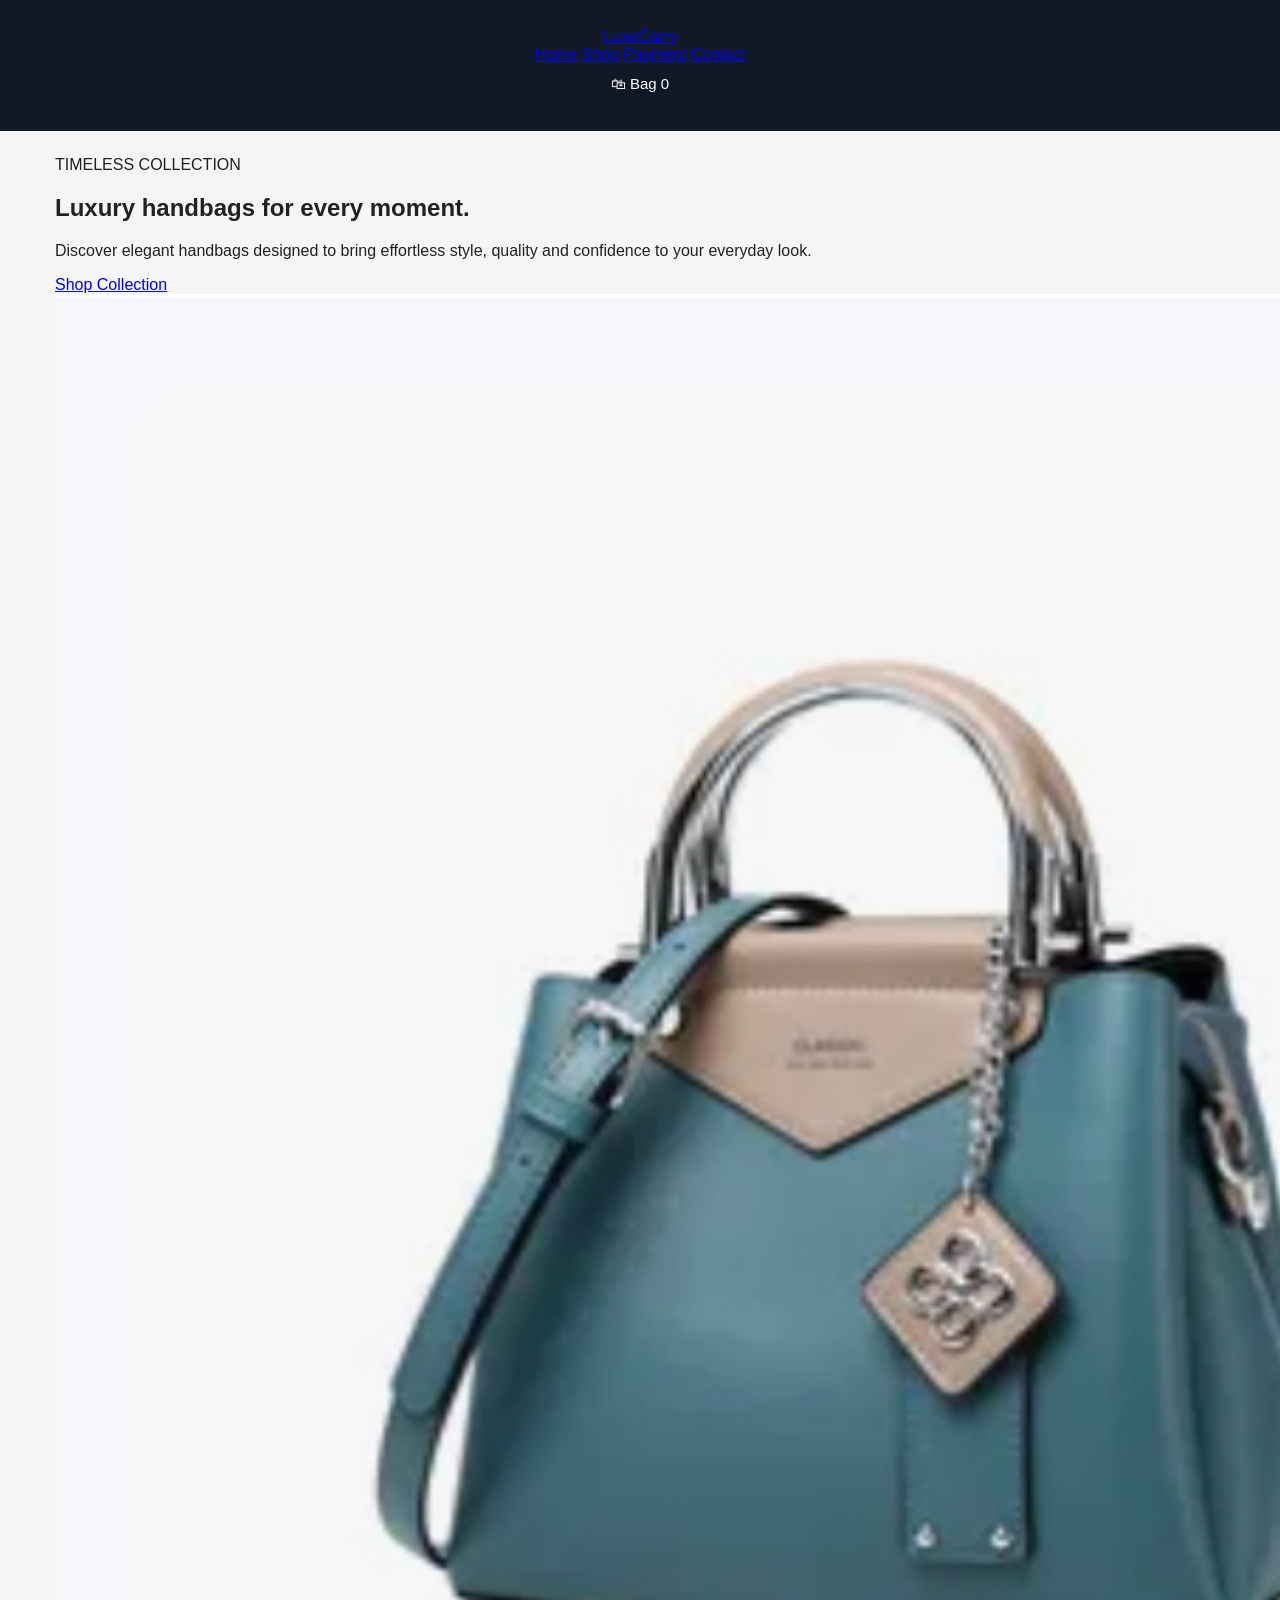
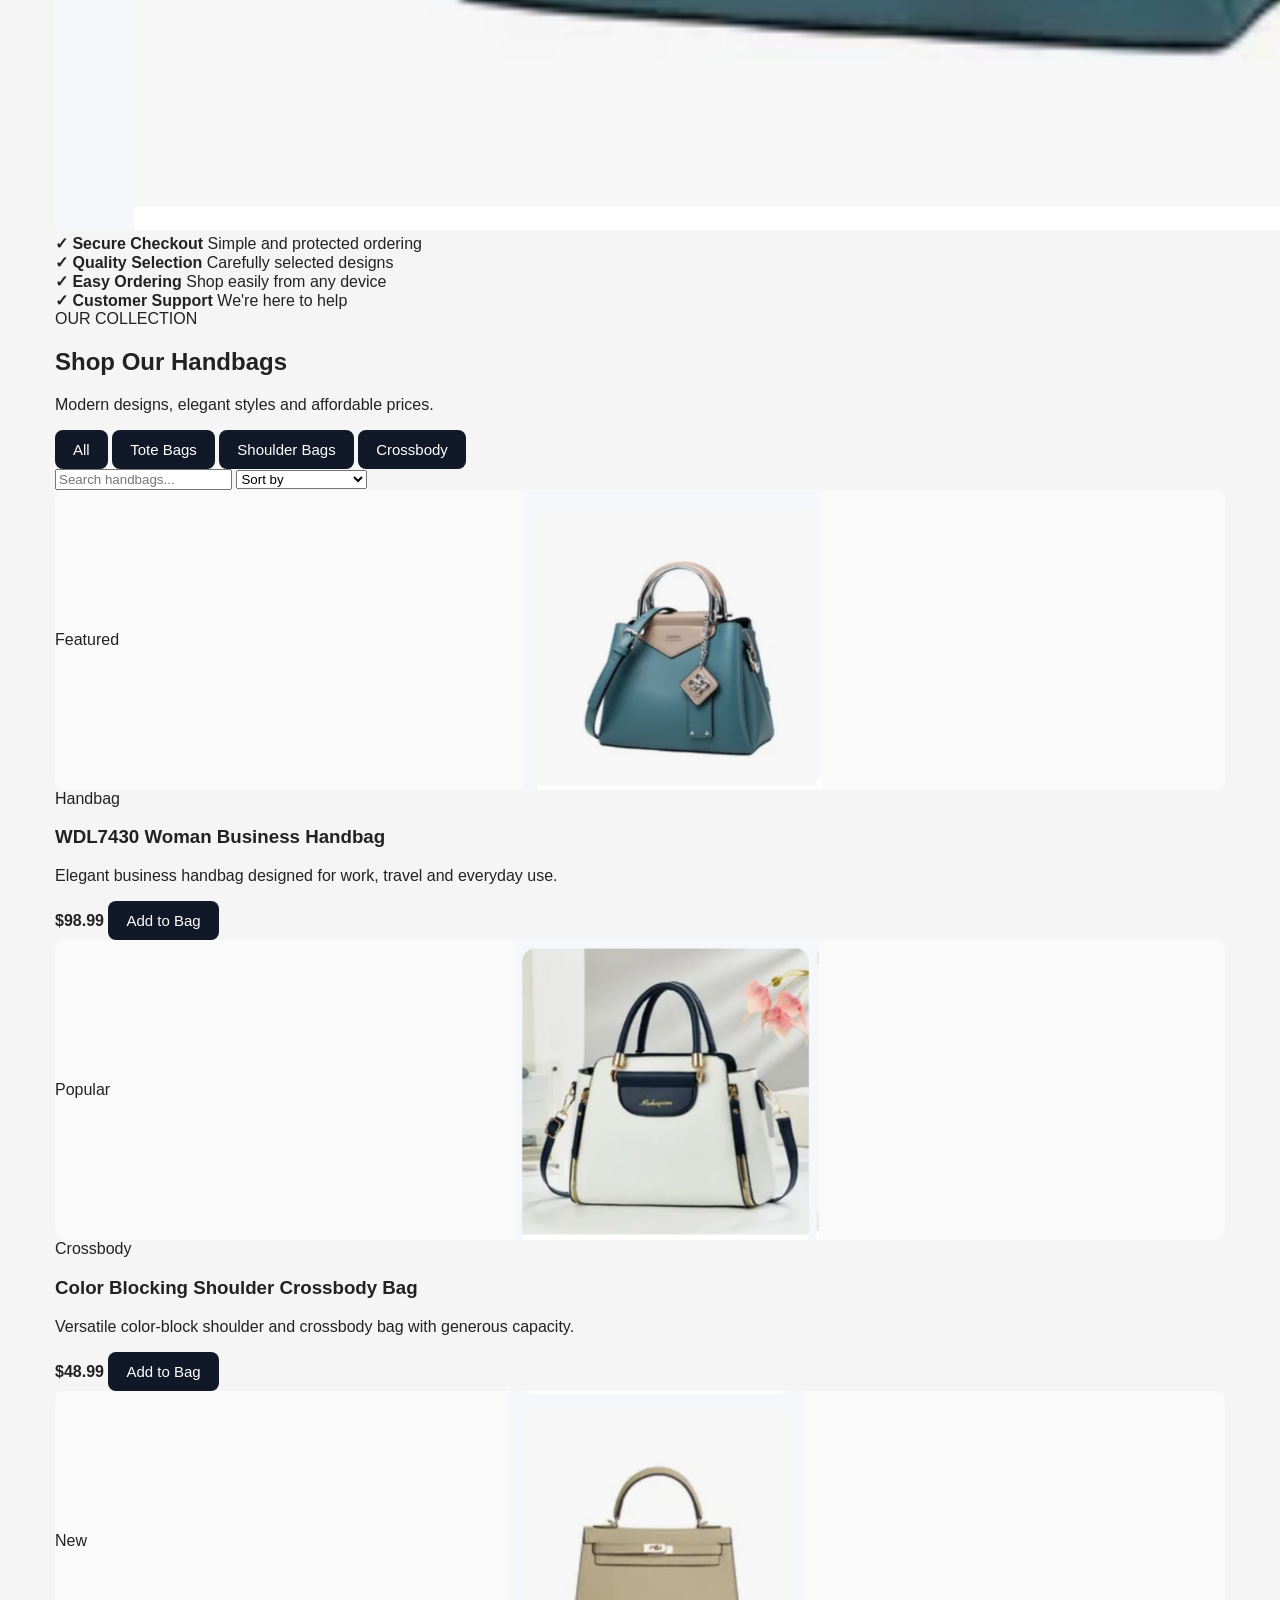
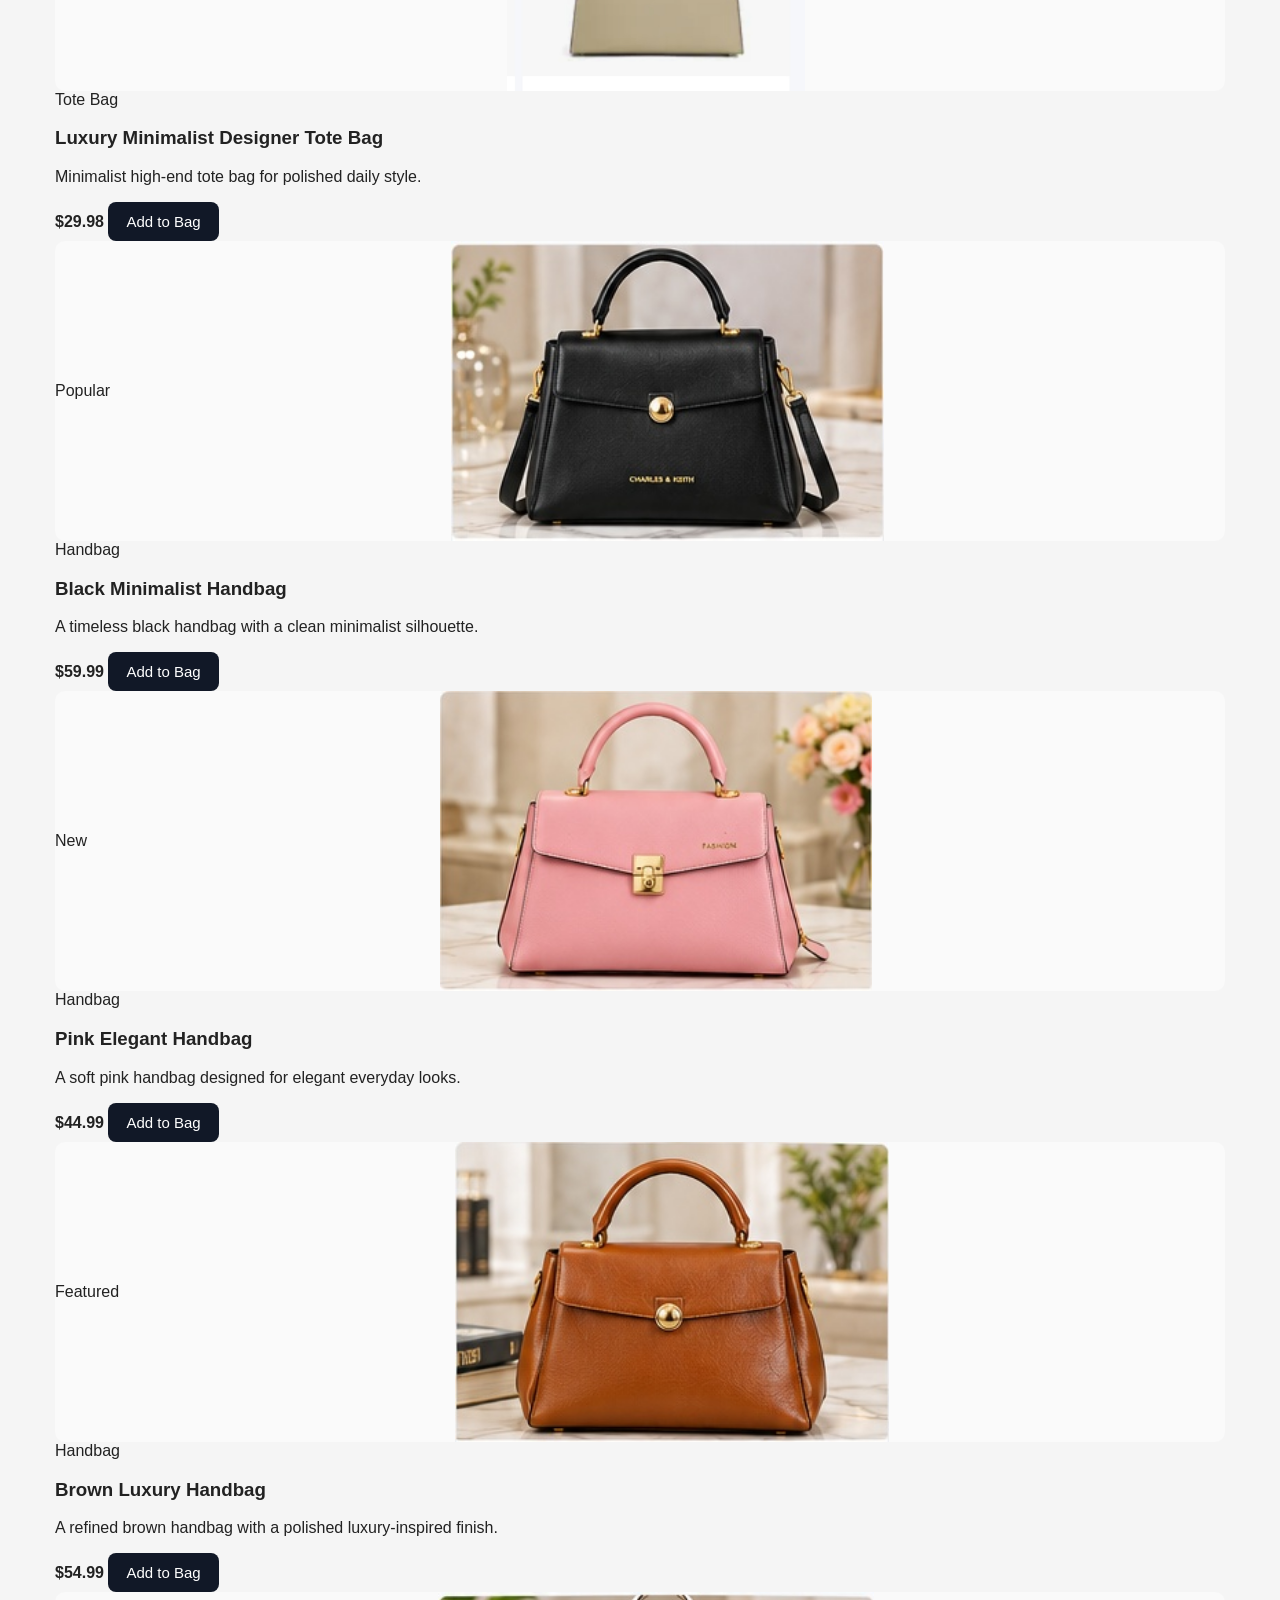
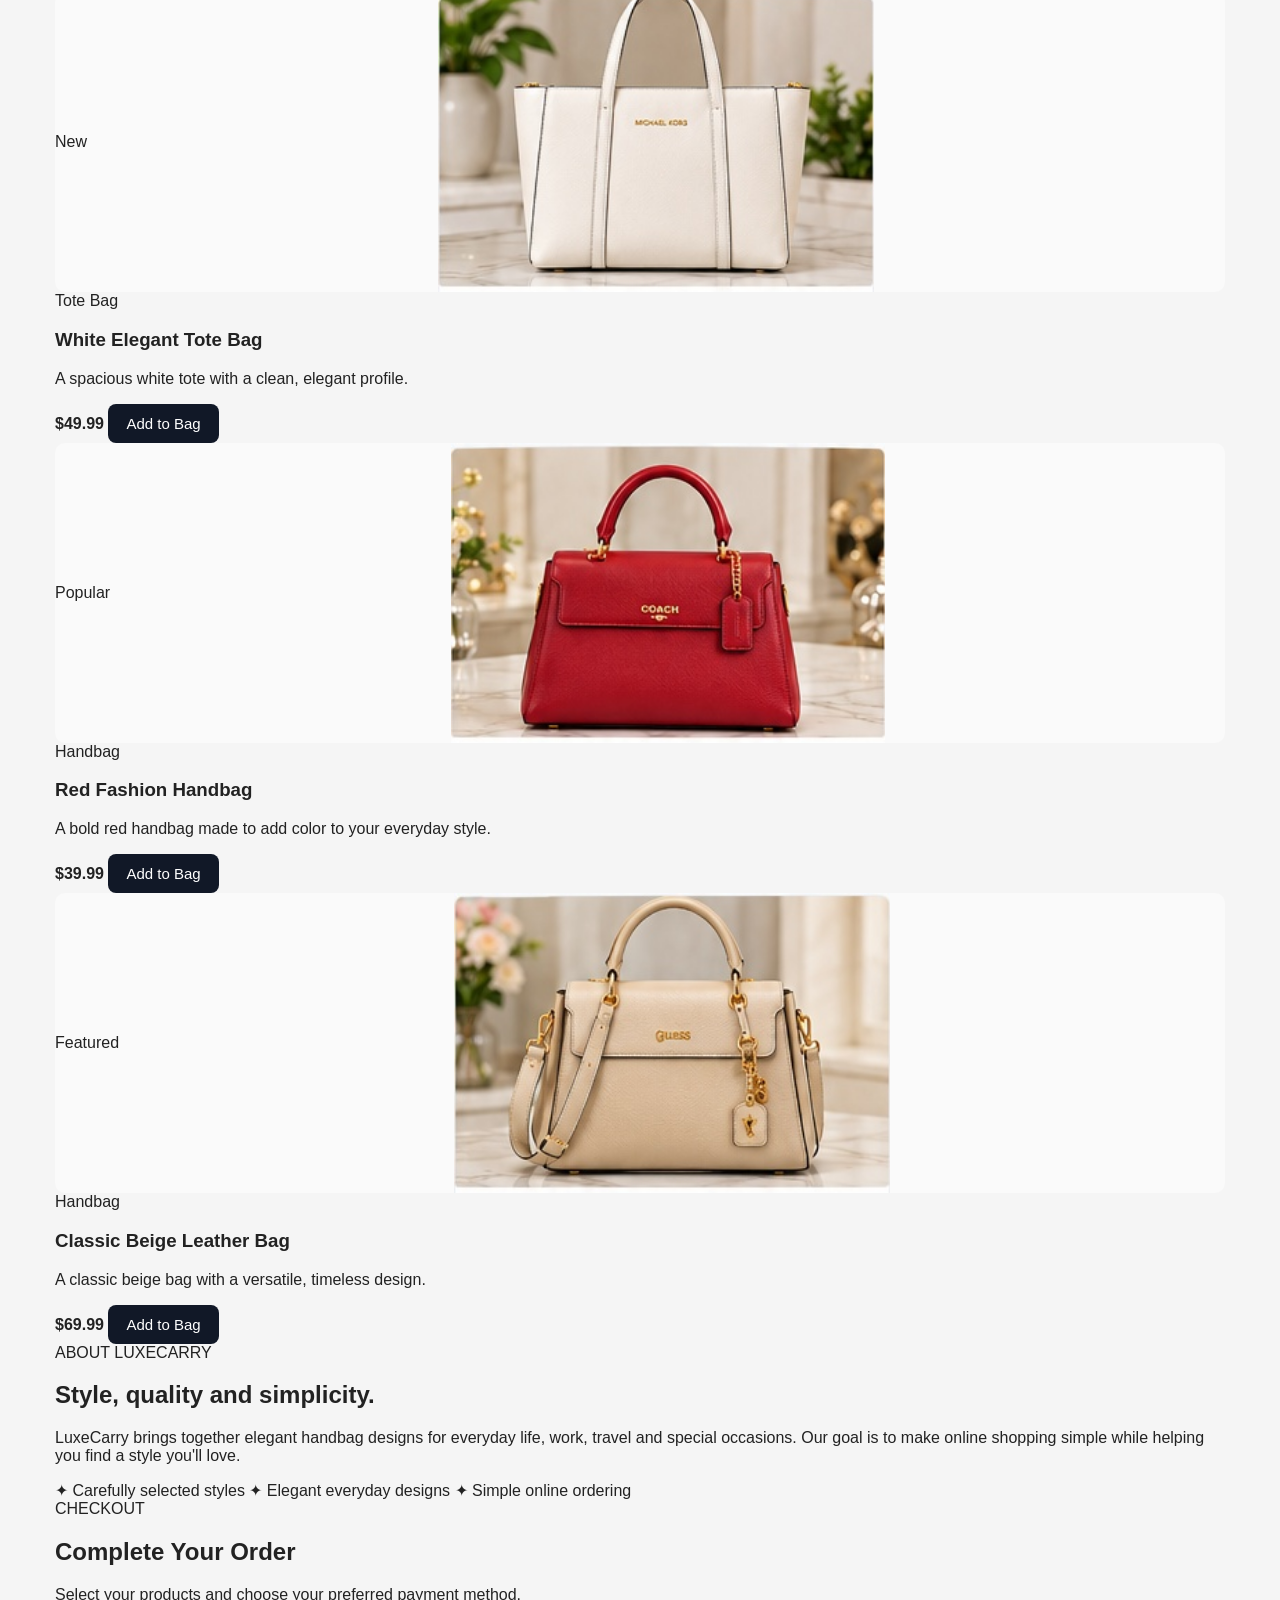
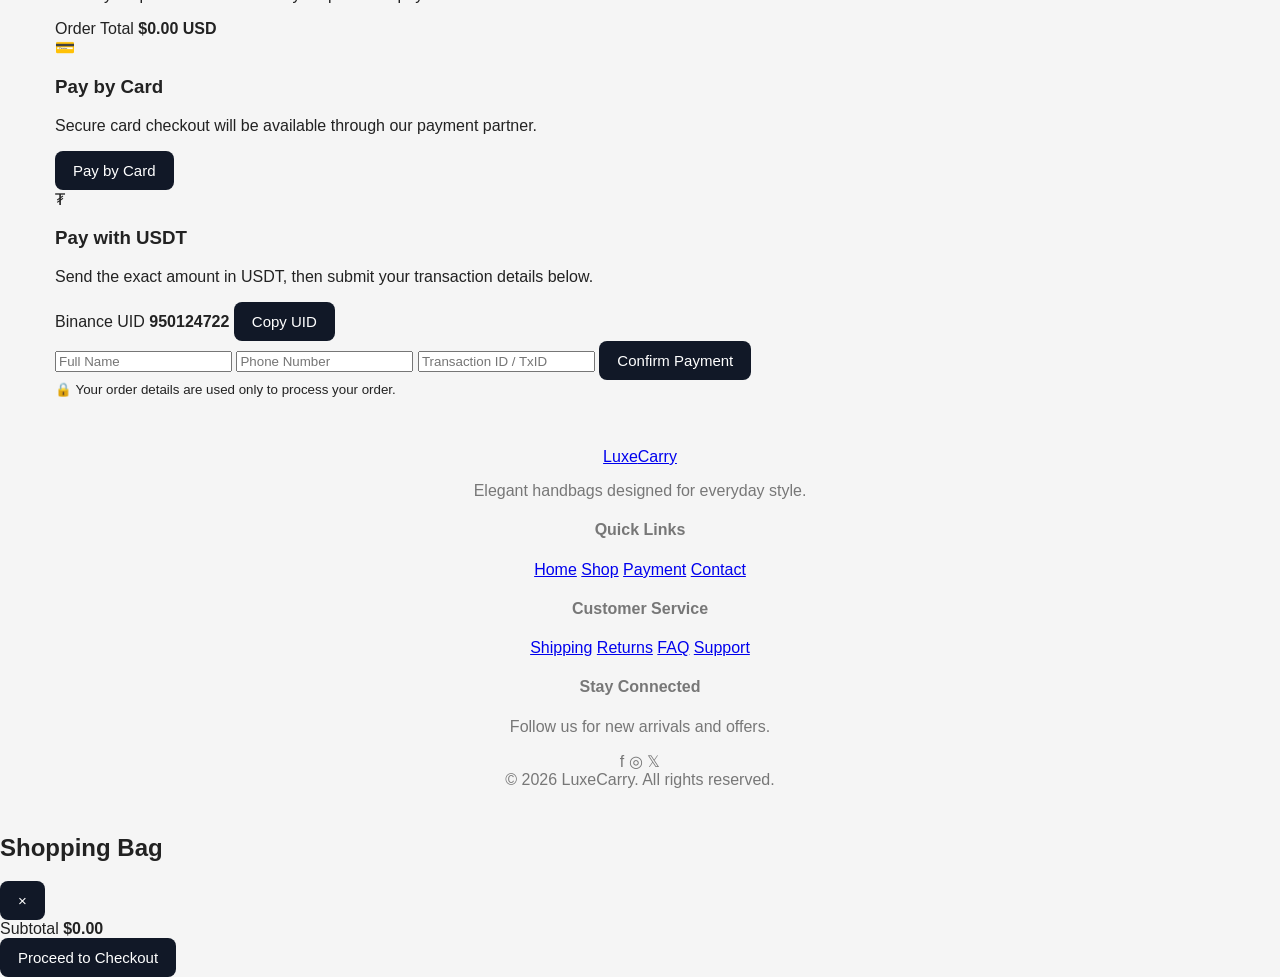
==== index.html @ 4369bce8 "Fix LuxeCarry storefront design" ====
<!DOCTYPE html>
<html lang="en">
<head>
  <meta charset="UTF-8">
  <meta name="viewport" content="width=device-width, initial-scale=1.0">
  <meta name="description" content="LuxeCarry — Elegant handbags designed for everyday luxury.">
  <title>LuxeCarry | Luxury Handbags</title>
  <link rel="stylesheet" href="style.css">
</head>

<body>

<header class="site-header">
  <div class="container nav-wrap">
    <a href="#home" class="logo">Luxe<span>Carry</span></a>

    <nav class="main-nav">
      <a href="#home">Home</a>
      <a href="#shop">Shop</a>
      <a href="#payment">Payment</a>
      <a href="#contact">Contact</a>
    </nav>

    <button class="cart-button" id="openCart">
      🛍 Bag <span id="cartCount">0</span>
    </button>
  </div>
</header>

<main>

<section class="hero" id="home">
  <div class="container hero-grid">
    <div class="hero-content">
      <span class="eyebrow">TIMELESS COLLECTION</span>
      <h1>Luxury handbags for every moment.</h1>
      <p>
        Discover elegant handbags designed to bring effortless style,
        quality and confidence to your everyday look.
      </p>
      <a href="#shop" class="primary-btn">Shop Collection</a>
    </div>

    <div class="hero-image">
      <img src="images/product-1.jpg" alt="Luxury handbag">
    </div>
  </div>
</section>

<section class="benefits">
  <div class="container benefits-grid">
    <div>
      <strong>✓ Secure Checkout</strong>
      <span>Simple and protected ordering</span>
    </div>
    <div>
      <strong>✓ Quality Selection</strong>
      <span>Carefully selected designs</span>
    </div>
    <div>
      <strong>✓ Easy Ordering</strong>
      <span>Shop easily from any device</span>
    </div>
    <div>
      <strong>✓ Customer Support</strong>
      <span>We're here to help</span>
    </div>
  </div>
</section>

<section class="shop-section" id="shop">
  <div class="container">

    <div class="section-heading">
      <span class="eyebrow">OUR COLLECTION</span>
      <h2>Shop Our Handbags</h2>
      <p>Modern designs, elegant styles and affordable prices.</p>
    </div>

    <div class="shop-tools">
      <div class="filters">
        <button class="filter-btn active" data-filter="all">All</button>
        <button class="filter-btn" data-filter="tote">Tote Bags</button>
        <button class="filter-btn" data-filter="shoulder">Shoulder Bags</button>
        <button class="filter-btn" data-filter="crossbody">Crossbody</button>
      </div>

      <div class="shop-controls">
        <input
          type="search"
          id="searchInput"
          placeholder="Search handbags..."
          aria-label="Search handbags"
        >

        <select id="sortSelect" aria-label="Sort products">
          <option value="default">Sort by</option>
          <option value="low">Price: Low to High</option>
          <option value="high">Price: High to Low</option>
          <option value="name">Name: A-Z</option>
        </select>
      </div>
    </div>

    <div class="products-grid" id="productsGrid"></div>

  </div>
</section>

<section class="about-section" id="about">
  <div class="container about-content">
    <span class="eyebrow">ABOUT LUXECARRY</span>
    <h2>Style, quality and simplicity.</h2>
    <p>
      LuxeCarry brings together elegant handbag designs for everyday life,
      work, travel and special occasions. Our goal is to make online
      shopping simple while helping you find a style you'll love.
    </p>

    <div class="about-points">
      <span>✦ Carefully selected styles</span>
      <span>✦ Elegant everyday designs</span>
      <span>✦ Simple online ordering</span>
    </div>
  </div>
</section>

<section class="payment-section" id="payment">
  <div class="container payment-box">

    <div class="section-heading">
      <span class="eyebrow">CHECKOUT</span>
      <h2>Complete Your Order</h2>
      <p>Select your products and choose your preferred payment method.</p>
    </div>

    <div class="payment-summary">
      <div>
        <span>Order Total</span>
        <strong id="checkoutTotal">$0.00 USD</strong>
      </div>
    </div>

    <div class="payment-methods">

      <div class="payment-card">
        <div class="payment-icon">💳</div>
        <div>
          <h3>Pay by Card</h3>
          <p>
            Secure card checkout will be available through our payment
            partner.
          </p>
          <button type="button" class="primary-btn" id="moonpayButton">
            Pay by Card
          </button>
        </div>
      </div>

      <div class="payment-card manual-payment">
        <div class="payment-icon">₮</div>
        <div>
          <h3>Pay with USDT</h3>
          <p>
            Send the exact amount in USDT, then submit your transaction
            details below.
          </p>

          <div class="binance-box">
            <span>Binance UID</span>
            <strong>950124722</strong>
            <button type="button" id="copyBinanceUid">Copy UID</button>
          </div>

          <form id="paymentForm">
            <input
              type="text"
              id="customerName"
              placeholder="Full Name"
              required
            >

            <input
              type="tel"
              id="customerPhone"
              placeholder="Phone Number"
              required
            >

            <input
              type="text"
              id="transactionId"
              placeholder="Transaction ID / TxID"
              required
            >

            <button type="submit" class="primary-btn">
              Confirm Payment
            </button>
          </form>

          <small class="payment-note">
            🔒 Your order details are used only to process your order.
          </small>
        </div>
      </div>

    </div>
  </div>
</section>

</main>

<footer class="site-footer" id="contact">
  <div class="container footer-grid">

    <div>
      <a href="#home" class="logo">Luxe<span>Carry</span></a>
      <p>
        Elegant handbags designed for everyday style.
      </p>
    </div>

    <div>
      <h4>Quick Links</h4>
      <a href="#home">Home</a>
      <a href="#shop">Shop</a>
      <a href="#payment">Payment</a>
      <a href="#contact">Contact</a>
    </div>

    <div>
      <h4>Customer Service</h4>
      <a href="#contact">Shipping</a>
      <a href="#contact">Returns</a>
      <a href="#contact">FAQ</a>
      <a href="#contact">Support</a>
    </div>

    <div>
      <h4>Stay Connected</h4>
      <p>Follow us for new arrivals and offers.</p>
      <div class="socials">
        <span>f</span>
        <span>◎</span>
        <span>𝕏</span>
      </div>
    </div>

  </div>

  <div class="footer-bottom">
    © 2026 LuxeCarry. All rights reserved.
  </div>
</footer>

<div class="cart-overlay" id="cartOverlay"></div>

<aside class="cart-drawer" id="cartDrawer">
  <div class="cart-header">
    <h2>Shopping Bag</h2>
    <button id="closeCart" aria-label="Close cart">×</button>
  </div>

  <div class="cart-items" id="cartItems">
    <p class="empty-cart">Your bag is empty.</p>
  </div>

  <div class="cart-footer">
    <div class="cart-total">
      <span>Subtotal</span>
      <strong id="cartTotal">$0.00</strong>
    </div>

    <button class="primary-btn checkout-btn" id="checkoutButton">
      Proceed to Checkout
    </button>
  </div>
</aside>

<div class="toast" id="toast"></div>

<script src="script.js"></script>

</body>
</html>
---- style.css ----
* {
  box-sizing: border-box;
}

body {
  margin: 0;
  font-family: Arial, sans-serif;
  background: #f5f5f5;
  color: #222;
}

header {
  background: #111827;
  color: white;
  text-align: center;
  padding: 28px 15px;
}

header h1 {
  margin: 0 0 8px;
  font-size: 28px;
}

header p {
  margin: 0;
  font-size: 16px;
}

main {
  width: 100%;
  max-width: 1200px;
  margin: auto;
  padding: 25px 15px;
}

.products {
  display: grid;
  grid-template-columns: repeat(auto-fit, minmax(280px, 1fr));
  gap: 22px;
}

.product {
  background: white;
  border-radius: 14px;
  padding: 15px;
  text-align: center;
  box-shadow: 0 3px 12px rgba(0,0,0,0.08);
  overflow: hidden;
}

.product-image {
  width: 100%;
  height: 300px;
  display: flex;
  align-items: center;
  justify-content: center;
  background: #fafafa;
  border-radius: 10px;
  overflow: hidden;
}

.product-image img {
  width: 100%;
  height: 100%;
  object-fit: contain;
  display: block;
}

.product h2 {
  font-size: 18px;
  line-height: 1.5;
  margin: 15px 5px 8px;
}

.product p {
  color: #666;
  min-height: 42px;
  line-height: 1.5;
}

.product strong {
  display: block;
  font-size: 20px;
  margin: 14px 0;
}

button {
  border: none;
  border-radius: 8px;
  padding: 11px 18px;
  background: #111827;
  color: white;
  cursor: pointer;
  font-size: 15px;
}

button:hover {
  opacity: 0.9;
}

.cart {
  background: white;
  margin-top: 30px;
  padding: 20px;
  border-radius: 14px;
  box-shadow: 0 3px 12px rgba(0,0,0,0.08);
}

.cart h2 {
  margin-top: 0;
}

.cart-item {
  padding: 12px 0;
  border-bottom: 1px solid #eee;
  line-height: 1.8;
}

.cart-item button {
  background: #dc2626;
  margin-right: 8px;
  padding: 6px 10px;
  font-size: 13px;
}

.order-button {
  background: #16a34a;
  width: 100%;
  margin-top: 10px;
}

#paymentSection input {
  display: block;
  width: 100%;
  padding: 12px;
  margin: 10px 0;
  border: 1px solid #ddd;
  border-radius: 8px;
  font-size: 15px;
}

#paymentSection button {
  width: 100%;
  background: #16a34a;
}

footer {
  text-align: center;
  padding: 25px;
  color: #777;
}

@media (max-width: 600px) {
  main {
    padding: 15px 10px;
  }

  .products {
    grid-template-columns: 1fr;
  }

  .product-image {
    height: 280px;
  }

  .product h2 {
    font-size: 17px;
  }

  header h1 {
    font-size: 24px;
  }
}
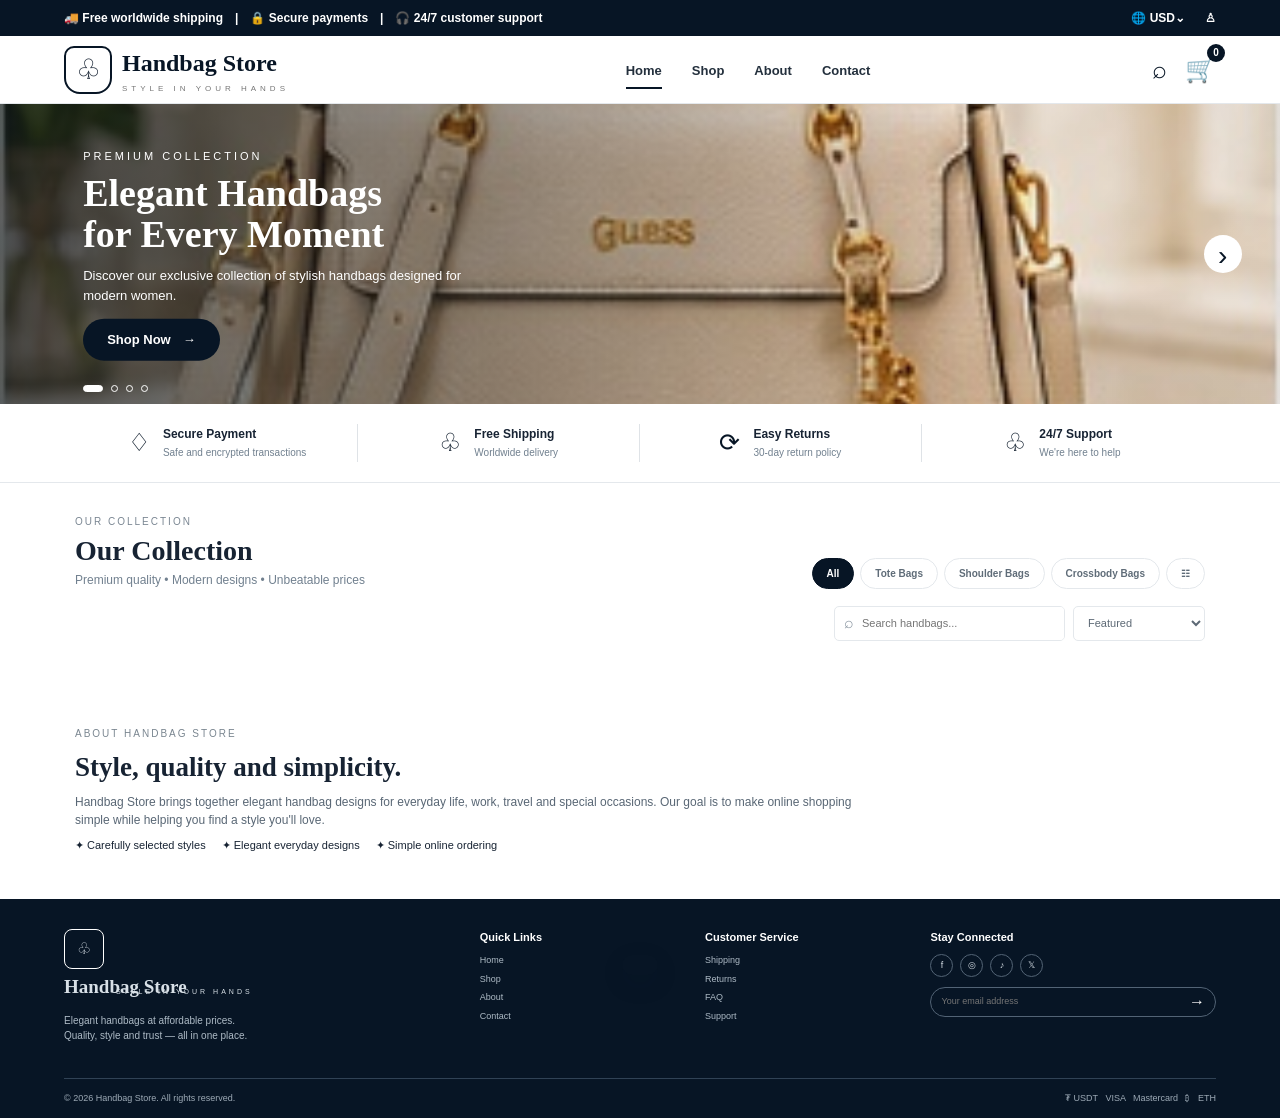
==== commit b95ce3e7: "Redesign storefront to premium handbag shop" ====
--- a/index.html
+++ b/index.html
@@ -3,284 +3,356 @@
 <head>
   <meta charset="UTF-8">
   <meta name="viewport" content="width=device-width, initial-scale=1.0">
-  <meta name="description" content="LuxeCarry — Elegant handbags designed for everyday luxury.">
-  <title>LuxeCarry | Luxury Handbags</title>
+  <meta name="description" content="Handbag Store — elegant handbags for every moment.">
+  <title>Handbag Store | Style in Your Hands</title>
   <link rel="stylesheet" href="style.css">
 </head>
 
 <body>
 
-<header class="site-header">
-  <div class="container nav-wrap">
-    <a href="#home" class="logo">Luxe<span>Carry</span></a>
-
-    <nav class="main-nav">
+  <!-- TOP BAR -->
+  <div class="top-bar">
+    <div>🚚 Free worldwide shipping</div>
+    <span>|</span>
+    <div>🔒 Secure payments</div>
+    <span>|</span>
+    <div>🎧 24/7 customer support</div>
+
+    <div class="top-right">
+      <span>🌐 USD⌄</span>
+      <span>♙</span>
+    </div>
+  </div>
+
+  <!-- HEADER -->
+  <header class="main-header">
+    <a href="#" class="brand">
+      <div class="brand-icon">♧</div>
+      <div>
+        <strong>Handbag Store</strong>
+        <small>STYLE IN YOUR HANDS</small>
+      </div>
+    </a>
+
+    <nav>
+      <a href="#home" class="active">Home</a>
+      <a href="#shop">Shop</a>
+      <a href="#about">About</a>
+      <a href="#contact">Contact</a>
+    </nav>
+
+    <div class="header-actions">
+      <button class="icon-btn" aria-label="Search">⌕</button>
+      <button class="cart-button" id="openCart">
+        🛒
+        <span id="cartCount">0</span>
+      </button>
+    </div>
+  </header>
+
+  <!-- HERO -->
+  <main id="home">
+
+    <section class="hero">
+      <div class="hero-overlay"></div>
+
+      <img
+        src="images/product-9.jpg"
+        alt="Elegant beige handbag"
+        class="hero-image"
+      >
+
+      <div class="hero-content">
+        <span>PREMIUM COLLECTION</span>
+        <h1>Elegant Handbags<br>for Every Moment</h1>
+        <p>
+          Discover our exclusive collection of stylish handbags
+          designed for modern women.
+        </p>
+        <a href="#shop" class="primary-btn">Shop Now <span>→</span></a>
+      </div>
+
+      <button class="hero-next">›</button>
+
+      <div class="hero-dots">
+        <i class="active"></i>
+        <i></i>
+        <i></i>
+        <i></i>
+      </div>
+    </section>
+
+    <!-- BENEFITS -->
+    <section class="benefits">
+      <div class="benefit">
+        <div class="benefit-icon">♢</div>
+        <div>
+          <strong>Secure Payment</strong>
+          <span>Safe and encrypted transactions</span>
+        </div>
+      </div>
+
+      <div class="benefit">
+        <div class="benefit-icon">♧</div>
+        <div>
+          <strong>Free Shipping</strong>
+          <span>Worldwide delivery</span>
+        </div>
+      </div>
+
+      <div class="benefit">
+        <div class="benefit-icon">⟳</div>
+        <div>
+          <strong>Easy Returns</strong>
+          <span>30-day return policy</span>
+        </div>
+      </div>
+
+      <div class="benefit">
+        <div class="benefit-icon">♧</div>
+        <div>
+          <strong>24/7 Support</strong>
+          <span>We're here to help</span>
+        </div>
+      </div>
+    </section>
+
+    <!-- SHOP -->
+    <section class="shop-section" id="shop">
+
+      <div class="shop-heading">
+        <div>
+          <span>OUR COLLECTION</span>
+          <h2>Our Collection</h2>
+          <p>Premium quality • Modern designs • Unbeatable prices</p>
+        </div>
+
+        <div class="filters">
+          <button class="filter-btn active" data-category="all">All</button>
+          <button class="filter-btn" data-category="tote">Tote Bags</button>
+          <button class="filter-btn" data-category="shoulder">Shoulder Bags</button>
+          <button class="filter-btn" data-category="crossbody">Crossbody Bags</button>
+          <button class="filter-btn" data-category="handbag">☷</button>
+        </div>
+      </div>
+
+      <div class="shop-tools">
+        <div class="search-wrap">
+          <span>⌕</span>
+          <input
+            type="search"
+            id="searchInput"
+            placeholder="Search handbags..."
+          >
+        </div>
+
+        <select id="sortSelect">
+          <option value="featured">Featured</option>
+          <option value="price-low">Price: Low to High</option>
+          <option value="price-high">Price: High to Low</option>
+          <option value="name">Name</option>
+        </select>
+      </div>
+
+      <div id="productsGrid" class="products-grid"></div>
+
+    </section>
+
+    <!-- ABOUT -->
+    <section class="about-section" id="about">
+      <span>ABOUT HANDBAG STORE</span>
+      <h2>Style, quality and simplicity.</h2>
+      <p>
+        Handbag Store brings together elegant handbag designs for everyday
+        life, work, travel and special occasions. Our goal is to make online
+        shopping simple while helping you find a style you'll love.
+      </p>
+
+      <div class="about-points">
+        <span>✦ Carefully selected styles</span>
+        <span>✦ Elegant everyday designs</span>
+        <span>✦ Simple online ordering</span>
+      </div>
+    </section>
+
+  </main>
+
+  <!-- CART SIDEBAR -->
+  <aside class="cart-sidebar" id="cartSidebar">
+
+    <div class="cart-header">
+      <h2>🛒 Shopping Cart</h2>
+      <button id="closeCart">×</button>
+    </div>
+
+    <div id="cartItems" class="cart-items">
+      <div class="empty-cart">
+        <span>🛍️</span>
+        <strong>Your cart is empty</strong>
+        <p>Add your favorite handbags to continue.</p>
+      </div>
+    </div>
+
+    <div class="cart-summary">
+      <div>
+        <span>Subtotal</span>
+        <strong id="cartSubtotal">$0.00</strong>
+      </div>
+
+      <button id="checkoutBtn" class="checkout-btn">
+        Proceed to Checkout <span>→</span>
+      </button>
+    </div>
+
+    <!-- PAYMENT -->
+    <div class="payment-panel" id="payment">
+
+      <div class="payment-title">
+        <span>▣</span>
+        <h2>Payment</h2>
+      </div>
+
+      <div class="payment-tabs">
+        <button class="payment-tab active" data-payment="usdt">
+          ₮ Pay with USDT
+        </button>
+        <button class="payment-tab" data-payment="card">
+          ▣ Card Payment
+        </button>
+      </div>
+
+      <!-- USDT -->
+      <div class="payment-content active" id="usdtPayment">
+
+        <div class="payment-amount">
+          <span>Amount in USD:</span>
+          <strong id="paymentUsd">$0.00</strong>
+        </div>
+
+        <div class="payment-amount">
+          <span>Amount in USDT:</span>
+          <strong>~ <span id="paymentUsdt">0.00</span> USDT ⓘ</strong>
+        </div>
+
+        <div class="qr-payment">
+          <div class="qr-placeholder">
+            <span>QR</span>
+          </div>
+
+          <div>
+            <small>Scan the QR code or send to this UID</small>
+            <div class="uid-box">
+              <strong>950124722</strong>
+              <button id="copyUid">Copy</button>
+            </div>
+          </div>
+        </div>
+
+        <p class="payment-note">
+          After the transfer, enter your information:
+        </p>
+
+        <input id="customerName" type="text" placeholder="♙  Name">
+        <input id="customerPhone" type="tel" placeholder="☎  Phone Number">
+        <input id="transactionId" type="text" placeholder="▣  Transaction ID / TxID">
+
+        <button id="confirmPayment" class="confirm-btn">
+          Confirm Payment
+        </button>
+
+      </div>
+
+      <!-- CARD -->
+      <div class="payment-content" id="cardPayment">
+
+        <div class="card-payment-box">
+          <div class="card-icon">▣</div>
+          <h3>Pay securely by card</h3>
+          <p>
+            Card checkout will be provided through our secure payment partner.
+          </p>
+
+          <button id="cardPayBtn" class="card-pay-btn">
+            Pay by Card →
+          </button>
+
+          <small>
+            Secure checkout • Visa • Mastercard
+          </small>
+        </div>
+
+      </div>
+
+      <div class="safe-order">
+        <div class="safe-icon">✓</div>
+        <div>
+          <strong>Your Order is Safe</strong>
+          <p>We manually verify all payments and protect your order information.</p>
+        </div>
+      </div>
+
+    </div>
+  </aside>
+
+  <div class="cart-backdrop" id="cartBackdrop"></div>
+
+  <!-- FOOTER -->
+  <footer id="contact">
+
+    <div class="footer-brand">
+      <div class="footer-logo">♧</div>
+      <div>
+        <strong>Handbag Store</strong>
+        <small>STYLE IN YOUR HANDS</small>
+      </div>
+
+      <p>
+        Elegant handbags at affordable prices.<br>
+        Quality, style and trust — all in one place.
+      </p>
+    </div>
+
+    <div class="footer-column">
+      <h3>Quick Links</h3>
       <a href="#home">Home</a>
       <a href="#shop">Shop</a>
-      <a href="#payment">Payment</a>
+      <a href="#about">About</a>
       <a href="#contact">Contact</a>
-    </nav>
-
-    <button class="cart-button" id="openCart">
-      🛍 Bag <span id="cartCount">0</span>
-    </button>
-  </div>
-</header>
-
-<main>
-
-<section class="hero" id="home">
-  <div class="container hero-grid">
-    <div class="hero-content">
-      <span class="eyebrow">TIMELESS COLLECTION</span>
-      <h1>Luxury handbags for every moment.</h1>
-      <p>
-        Discover elegant handbags designed to bring effortless style,
-        quality and confidence to your everyday look.
-      </p>
-      <a href="#shop" class="primary-btn">Shop Collection</a>
-    </div>
-
-    <div class="hero-image">
-      <img src="images/product-1.jpg" alt="Luxury handbag">
-    </div>
-  </div>
-</section>
-
-<section class="benefits">
-  <div class="container benefits-grid">
-    <div>
-      <strong>✓ Secure Checkout</strong>
-      <span>Simple and protected ordering</span>
-    </div>
-    <div>
-      <strong>✓ Quality Selection</strong>
-      <span>Carefully selected designs</span>
-    </div>
-    <div>
-      <strong>✓ Easy Ordering</strong>
-      <span>Shop easily from any device</span>
-    </div>
-    <div>
-      <strong>✓ Customer Support</strong>
-      <span>We're here to help</span>
-    </div>
-  </div>
-</section>
-
-<section class="shop-section" id="shop">
-  <div class="container">
-
-    <div class="section-heading">
-      <span class="eyebrow">OUR COLLECTION</span>
-      <h2>Shop Our Handbags</h2>
-      <p>Modern designs, elegant styles and affordable prices.</p>
-    </div>
-
-    <div class="shop-tools">
-      <div class="filters">
-        <button class="filter-btn active" data-filter="all">All</button>
-        <button class="filter-btn" data-filter="tote">Tote Bags</button>
-        <button class="filter-btn" data-filter="shoulder">Shoulder Bags</button>
-        <button class="filter-btn" data-filter="crossbody">Crossbody</button>
-      </div>
-
-      <div class="shop-controls">
-        <input
-          type="search"
-          id="searchInput"
-          placeholder="Search handbags..."
-          aria-label="Search handbags"
-        >
-
-        <select id="sortSelect" aria-label="Sort products">
-          <option value="default">Sort by</option>
-          <option value="low">Price: Low to High</option>
-          <option value="high">Price: High to Low</option>
-          <option value="name">Name: A-Z</option>
-        </select>
-      </div>
-    </div>
-
-    <div class="products-grid" id="productsGrid"></div>
-
-  </div>
-</section>
-
-<section class="about-section" id="about">
-  <div class="container about-content">
-    <span class="eyebrow">ABOUT LUXECARRY</span>
-    <h2>Style, quality and simplicity.</h2>
-    <p>
-      LuxeCarry brings together elegant handbag designs for everyday life,
-      work, travel and special occasions. Our goal is to make online
-      shopping simple while helping you find a style you'll love.
-    </p>
-
-    <div class="about-points">
-      <span>✦ Carefully selected styles</span>
-      <span>✦ Elegant everyday designs</span>
-      <span>✦ Simple online ordering</span>
-    </div>
-  </div>
-</section>
-
-<section class="payment-section" id="payment">
-  <div class="container payment-box">
-
-    <div class="section-heading">
-      <span class="eyebrow">CHECKOUT</span>
-      <h2>Complete Your Order</h2>
-      <p>Select your products and choose your preferred payment method.</p>
-    </div>
-
-    <div class="payment-summary">
-      <div>
-        <span>Order Total</span>
-        <strong id="checkoutTotal">$0.00 USD</strong>
-      </div>
-    </div>
-
-    <div class="payment-methods">
-
-      <div class="payment-card">
-        <div class="payment-icon">💳</div>
-        <div>
-          <h3>Pay by Card</h3>
-          <p>
-            Secure card checkout will be available through our payment
-            partner.
-          </p>
-          <button type="button" class="primary-btn" id="moonpayButton">
-            Pay by Card
-          </button>
-        </div>
-      </div>
-
-      <div class="payment-card manual-payment">
-        <div class="payment-icon">₮</div>
-        <div>
-          <h3>Pay with USDT</h3>
-          <p>
-            Send the exact amount in USDT, then submit your transaction
-            details below.
-          </p>
-
-          <div class="binance-box">
-            <span>Binance UID</span>
-            <strong>950124722</strong>
-            <button type="button" id="copyBinanceUid">Copy UID</button>
-          </div>
-
-          <form id="paymentForm">
-            <input
-              type="text"
-              id="customerName"
-              placeholder="Full Name"
-              required
-            >
-
-            <input
-              type="tel"
-              id="customerPhone"
-              placeholder="Phone Number"
-              required
-            >
-
-            <input
-              type="text"
-              id="transactionId"
-              placeholder="Transaction ID / TxID"
-              required
-            >
-
-            <button type="submit" class="primary-btn">
-              Confirm Payment
-            </button>
-          </form>
-
-          <small class="payment-note">
-            🔒 Your order details are used only to process your order.
-          </small>
-        </div>
-      </div>
-
-    </div>
-  </div>
-</section>
-
-</main>
-
-<footer class="site-footer" id="contact">
-  <div class="container footer-grid">
-
-    <div>
-      <a href="#home" class="logo">Luxe<span>Carry</span></a>
-      <p>
-        Elegant handbags designed for everyday style.
-      </p>
-    </div>
-
-    <div>
-      <h4>Quick Links</h4>
-      <a href="#home">Home</a>
-      <a href="#shop">Shop</a>
-      <a href="#payment">Payment</a>
-      <a href="#contact">Contact</a>
-    </div>
-
-    <div>
-      <h4>Customer Service</h4>
-      <a href="#contact">Shipping</a>
-      <a href="#contact">Returns</a>
-      <a href="#contact">FAQ</a>
-      <a href="#contact">Support</a>
-    </div>
-
-    <div>
-      <h4>Stay Connected</h4>
-      <p>Follow us for new arrivals and offers.</p>
+    </div>
+
+    <div class="footer-column">
+      <h3>Customer Service</h3>
+      <a href="#">Shipping</a>
+      <a href="#">Returns</a>
+      <a href="#">FAQ</a>
+      <a href="#">Support</a>
+    </div>
+
+    <div class="footer-column">
+      <h3>Stay Connected</h3>
       <div class="socials">
         <span>f</span>
         <span>◎</span>
+        <span>♪</span>
         <span>𝕏</span>
       </div>
-    </div>
-
-  </div>
-
-  <div class="footer-bottom">
-    © 2026 LuxeCarry. All rights reserved.
-  </div>
-</footer>
-
-<div class="cart-overlay" id="cartOverlay"></div>
-
-<aside class="cart-drawer" id="cartDrawer">
-  <div class="cart-header">
-    <h2>Shopping Bag</h2>
-    <button id="closeCart" aria-label="Close cart">×</button>
-  </div>
-
-  <div class="cart-items" id="cartItems">
-    <p class="empty-cart">Your bag is empty.</p>
-  </div>
-
-  <div class="cart-footer">
-    <div class="cart-total">
-      <span>Subtotal</span>
-      <strong id="cartTotal">$0.00</strong>
-    </div>
-
-    <button class="primary-btn checkout-btn" id="checkoutButton">
-      Proceed to Checkout
-    </button>
-  </div>
-</aside>
-
-<div class="toast" id="toast"></div>
-
-<script src="script.js"></script>
-
+
+      <div class="newsletter">
+        <input type="email" placeholder="Your email address">
+        <button>→</button>
+      </div>
+    </div>
+
+    <div class="footer-bottom">
+      <span>© 2026 Handbag Store. All rights reserved.</span>
+      <span>₮ USDT &nbsp; VISA &nbsp; Mastercard &nbsp; ₿ &nbsp; ETH</span>
+    </div>
+
+  </footer>
+
+  <!-- TOAST -->
+  <div class="toast" id="toast"></div>
+
+  <script src="script.js"></script>
 </body>
 </html>
--- a/style.css
+++ b/style.css
@@ -1,173 +1,1276 @@
-* {
-  box-sizing: border-box;
-}
-
-body {
-  margin: 0;
-  font-family: Arial, sans-serif;
-  background: #f5f5f5;
-  color: #222;
-}
-
-header {
-  background: #111827;
-  color: white;
-  text-align: center;
-  padding: 28px 15px;
-}
-
-header h1 {
-  margin: 0 0 8px;
-  font-size: 28px;
-}
-
-header p {
-  margin: 0;
-  font-size: 16px;
-}
-
-main {
-  width: 100%;
-  max-width: 1200px;
-  margin: auto;
-  padding: 25px 15px;
-}
-
-.products {
-  display: grid;
-  grid-template-columns: repeat(auto-fit, minmax(280px, 1fr));
-  gap: 22px;
-}
-
-.product {
-  background: white;
-  border-radius: 14px;
-  padding: 15px;
-  text-align: center;
-  box-shadow: 0 3px 12px rgba(0,0,0,0.08);
-  overflow: hidden;
-}
-
-.product-image {
-  width: 100%;
-  height: 300px;
-  display: flex;
-  align-items: center;
-  justify-content: center;
-  background: #fafafa;
-  border-radius: 10px;
-  overflow: hidden;
-}
-
-.product-image img {
-  width: 100%;
-  height: 100%;
-  object-fit: contain;
-  display: block;
-}
-
-.product h2 {
-  font-size: 18px;
-  line-height: 1.5;
-  margin: 15px 5px 8px;
-}
-
-.product p {
-  color: #666;
-  min-height: 42px;
-  line-height: 1.5;
-}
-
-.product strong {
-  display: block;
-  font-size: 20px;
-  margin: 14px 0;
-}
-
-button {
-  border: none;
-  border-radius: 8px;
-  padding: 11px 18px;
-  background: #111827;
-  color: white;
-  cursor: pointer;
-  font-size: 15px;
-}
-
-button:hover {
-  opacity: 0.9;
-}
-
-.cart {
-  background: white;
-  margin-top: 30px;
-  padding: 20px;
-  border-radius: 14px;
-  box-shadow: 0 3px 12px rgba(0,0,0,0.08);
-}
-
-.cart h2 {
-  margin-top: 0;
-}
-
-.cart-item {
-  padding: 12px 0;
-  border-bottom: 1px solid #eee;
-  line-height: 1.8;
-}
-
-.cart-item button {
-  background: #dc2626;
-  margin-right: 8px;
-  padding: 6px 10px;
-  font-size: 13px;
-}
-
-.order-button {
-  background: #16a34a;
-  width: 100%;
-  margin-top: 10px;
-}
-
-#paymentSection input {
-  display: block;
-  width: 100%;
-  padding: 12px;
-  margin: 10px 0;
-  border: 1px solid #ddd;
-  border-radius: 8px;
-  font-size: 15px;
-}
-
-#paymentSection button {
-  width: 100%;
-  background: #16a34a;
-}
-
-footer {
-  text-align: center;
-  padding: 25px;
-  color: #777;
-}
-
-@media (max-width: 600px) {
-  main {
-    padding: 15px 10px;
-  }
-
-  .products {
-    grid-template-columns: 1fr;
-  }
-
-  .product-image {
-    height: 280px;
-  }
-
-  .product h2 {
-    font-size: 17px;
-  }
-
-  header h1 {
-    font-size: 24px;
-  }
-}
+*{box-sizing:border-box;margin:0;padding:0}
+
+:root{
+  --navy:#071525;
+  --navy2:#0d2035;
+  --gold:#d99b32;
+  --gold2:#b87918;
+  --cream:#f8f7f4;
+  --white:#fff;
+  --text:#172333;
+  --muted:#71808f;
+  --line:#e4e8ec;
+  --shadow:0 8px 28px rgba(11,29,48,.09);
+}
+
+html{scroll-behavior:smooth}
+
+body{
+  font-family:Arial,Helvetica,sans-serif;
+  background:#fff;
+  color:var(--text);
+  line-height:1.5;
+}
+
+button,input,select{font:inherit}
+button{cursor:pointer}
+a{text-decoration:none;color:inherit}
+img{display:block;max-width:100%}
+
+/* TOP BAR */
+.top-bar{
+  min-height:36px;
+  padding:0 5%;
+  background:var(--navy);
+  color:#fff;
+  display:flex;
+  align-items:center;
+  gap:12px;
+  font-size:12px;
+  font-weight:600;
+}
+
+.top-right{
+  margin-left:auto;
+  display:flex;
+  gap:20px;
+}
+
+/* HEADER */
+.main-header{
+  height:68px;
+  padding:0 5%;
+  display:flex;
+  align-items:center;
+  gap:40px;
+  background:#fff;
+  border-bottom:1px solid var(--line);
+  position:sticky;
+  top:0;
+  z-index:1000;
+}
+
+.brand{
+  display:flex;
+  align-items:center;
+  gap:10px;
+  min-width:280px;
+}
+
+.brand-icon{
+  width:48px;
+  height:48px;
+  border:2px solid var(--navy);
+  border-radius:10px 10px 16px 16px;
+  display:flex;
+  align-items:center;
+  justify-content:center;
+  font-size:28px;
+}
+
+.brand strong{
+  display:block;
+  font-family:Georgia,serif;
+  font-size:24px;
+  color:var(--navy);
+}
+
+.brand small{
+  display:block;
+  font-size:8px;
+  letter-spacing:4px;
+  color:#777;
+  margin-top:2px;
+}
+
+.main-header nav{
+  display:flex;
+  align-items:center;
+  gap:30px;
+  margin:auto;
+}
+
+.main-header nav a{
+  position:relative;
+  font-size:13px;
+  font-weight:600;
+  color:#24303d;
+  padding:25px 0;
+}
+
+.main-header nav a.active:after{
+  content:"";
+  position:absolute;
+  left:0;
+  right:0;
+  bottom:17px;
+  height:2px;
+  background:var(--navy);
+}
+
+.header-actions{
+  display:flex;
+  align-items:center;
+  gap:18px;
+}
+
+.icon-btn,
+.cart-button{
+  border:0;
+  background:transparent;
+  color:var(--navy);
+  font-size:25px;
+}
+
+.cart-button{
+  position:relative;
+}
+
+#cartCount{
+  position:absolute;
+  top:-7px;
+  right:-9px;
+  min-width:18px;
+  height:18px;
+  padding:0 4px;
+  border-radius:50%;
+  background:var(--navy);
+  color:#fff;
+  display:flex;
+  align-items:center;
+  justify-content:center;
+  font-size:10px;
+  font-weight:bold;
+}
+
+/* HERO */
+.hero{
+  position:relative;
+  height:300px;
+  overflow:hidden;
+  background:#cdbca7;
+}
+
+.hero-image{
+  width:100%;
+  height:100%;
+  object-fit:cover;
+}
+
+.hero-overlay{
+  position:absolute;
+  inset:0;
+  z-index:1;
+  background:linear-gradient(
+    90deg,
+    rgba(18,25,29,.68) 0%,
+    rgba(18,25,29,.38) 40%,
+    rgba(18,25,29,.04) 75%
+  );
+}
+
+.hero-content{
+  position:absolute;
+  z-index:2;
+  left:6.5%;
+  top:50%;
+  transform:translateY(-50%);
+  color:#fff;
+  max-width:510px;
+}
+
+.hero-content>span{
+  display:block;
+  letter-spacing:3px;
+  font-size:11px;
+  margin-bottom:8px;
+}
+
+.hero h1{
+  font-family:Georgia,serif;
+  font-size:38px;
+  line-height:1.1;
+  margin-bottom:10px;
+}
+
+.hero p{
+  font-size:13px;
+  max-width:390px;
+  margin-bottom:14px;
+}
+
+.primary-btn{
+  display:inline-flex;
+  align-items:center;
+  gap:12px;
+  padding:11px 24px;
+  border-radius:25px;
+  background:var(--navy);
+  color:#fff;
+  font-size:13px;
+  font-weight:bold;
+}
+
+.primary-btn:hover{
+  background:#152d46;
+}
+
+.hero-next{
+  position:absolute;
+  z-index:3;
+  right:3%;
+  top:50%;
+  transform:translateY(-50%);
+  width:38px;
+  height:38px;
+  border:0;
+  border-radius:50%;
+  background:#fff;
+  color:var(--navy);
+  font-size:28px;
+}
+
+.hero-dots{
+  position:absolute;
+  z-index:3;
+  bottom:12px;
+  left:6.5%;
+  display:flex;
+  gap:8px;
+}
+
+.hero-dots i{
+  width:7px;
+  height:7px;
+  border-radius:50%;
+  border:1px solid #fff;
+}
+
+.hero-dots i.active{
+  width:20px;
+  border-radius:10px;
+  background:#fff;
+}
+
+/* BENEFITS */
+.benefits{
+  display:grid;
+  grid-template-columns:repeat(4,1fr);
+  padding:20px 6%;
+  background:#fff;
+  border-bottom:1px solid var(--line);
+}
+
+.benefit{
+  display:flex;
+  align-items:center;
+  justify-content:center;
+  gap:13px;
+  border-right:1px solid #dfe3e7;
+}
+
+.benefit:last-child{border-right:0}
+
+.benefit-icon{
+  font-size:25px;
+  color:var(--navy);
+}
+
+.benefit strong{
+  display:block;
+  font-size:12px;
+  margin-bottom:2px;
+}
+
+.benefit span{
+  display:block;
+  color:var(--muted);
+  font-size:10px;
+}
+
+/* SHOP */
+.shop-section{
+  max-width:1180px;
+  margin:auto;
+  padding:25px 25px 45px;
+}
+
+.shop-heading{
+  display:flex;
+  justify-content:space-between;
+  align-items:end;
+  gap:20px;
+  margin-bottom:17px;
+}
+
+.shop-heading>div:first-child>span{
+  font-size:10px;
+  letter-spacing:2px;
+  color:#7b8793;
+}
+
+.shop-heading h2{
+  font-family:Georgia,serif;
+  font-size:28px;
+  line-height:1.2;
+  margin:2px 0 4px;
+}
+
+.shop-heading p{
+  color:var(--muted);
+  font-size:12px;
+}
+
+.filters{
+  display:flex;
+  flex-wrap:wrap;
+  gap:6px;
+}
+
+.filter-btn{
+  border:1px solid var(--line);
+  background:#fff;
+  color:#5f6c78;
+  padding:7px 14px;
+  border-radius:18px;
+  font-size:10px;
+  font-weight:bold;
+}
+
+.filter-btn.active,
+.filter-btn:hover{
+  color:#fff;
+  background:var(--navy);
+  border-color:var(--navy);
+}
+
+.shop-tools{
+  display:flex;
+  justify-content:flex-end;
+  gap:8px;
+  margin-bottom:14px;
+}
+
+.search-wrap{
+  display:flex;
+  align-items:center;
+  border:1px solid var(--line);
+  background:#fff;
+  border-radius:5px;
+  overflow:hidden;
+}
+
+.search-wrap span{
+  padding-left:9px;
+  color:#8995a0;
+}
+
+.search-wrap input{
+  width:210px;
+  border:0;
+  outline:0;
+  padding:8px;
+  font-size:11px;
+}
+
+#sortSelect{
+  border:1px solid var(--line);
+  background:#fff;
+  border-radius:5px;
+  padding:7px 10px;
+  color:#5d6975;
+  font-size:11px;
+}
+
+/* PRODUCTS */
+.products-grid{
+  display:grid;
+  grid-template-columns:repeat(3,1fr);
+  gap:14px;
+}
+
+.product-card,
+.product{
+  position:relative;
+  overflow:hidden;
+  border:1px solid var(--line);
+  border-radius:6px;
+  background:#fff;
+  box-shadow:0 2px 8px rgba(0,0,0,.03);
+  transition:.25s;
+}
+
+.product-card:hover,
+.product:hover{
+  transform:translateY(-3px);
+  box-shadow:var(--shadow);
+}
+
+.product-image-wrap{
+  position:relative;
+}
+
+.product img{
+  width:100%;
+  height:205px;
+  object-fit:cover;
+  background:#f3f3f0;
+}
+
+.product-badge{
+  position:absolute;
+  top:9px;
+  left:9px;
+  background:var(--navy);
+  color:#fff;
+  border-radius:15px;
+  padding:4px 9px;
+  font-size:9px;
+  font-weight:bold;
+}
+
+.product-fav{
+  position:absolute;
+  top:9px;
+  right:9px;
+  width:28px;
+  height:28px;
+  border:0;
+  border-radius:50%;
+  background:#fff;
+  color:#687582;
+  box-shadow:0 2px 7px rgba(0,0,0,.1);
+}
+
+.product-info{
+  padding:10px 12px 12px;
+}
+
+.product-category{
+  font-size:9px;
+  color:#8a949e;
+  margin-bottom:3px;
+}
+
+.product-info h3{
+  font-family:Georgia,serif;
+  font-size:12px;
+  line-height:1.3;
+  min-height:31px;
+  margin-bottom:5px;
+}
+
+.product-description{
+  color:#79848e;
+  font-size:9px;
+  min-height:28px;
+  margin-bottom:3px;
+}
+
+.product-rating{
+  color:#e49b25;
+  font-size:10px;
+  margin-bottom:7px;
+}
+
+.product-price{
+  font-weight:800;
+  color:var(--navy);
+  font-size:14px;
+  margin-bottom:7px;
+}
+
+.add-to-cart{
+  width:100%;
+  border:0;
+  border-radius:5px;
+  padding:9px;
+  background:var(--navy);
+  color:#fff;
+  font-size:10px;
+  font-weight:bold;
+}
+
+.add-to-cart:hover{
+  background:#18344f;
+}
+
+/* ABOUT */
+.about-section{
+  max-width:1180px;
+  margin:auto;
+  padding:20px 25px 45px;
+}
+
+.about-section>span{
+  color:#7a8690;
+  font-size:10px;
+  letter-spacing:2px;
+}
+
+.about-section h2{
+  font-family:Georgia,serif;
+  font-size:27px;
+  margin:3px 0 6px;
+}
+
+.about-section p{
+  max-width:800px;
+  color:#596775;
+  font-size:12px;
+}
+
+.about-points{
+  display:flex;
+  flex-wrap:wrap;
+  gap:16px;
+  margin-top:8px;
+  font-size:11px;
+}
+
+/* CART SIDEBAR */
+.cart-sidebar{
+  position:fixed;
+  z-index:1500;
+  top:104px;
+  right:18px;
+  width:320px;
+  max-height:calc(100vh - 122px);
+  overflow:auto;
+  background:#fff;
+  border:1px solid var(--line);
+  border-radius:10px;
+  box-shadow:0 12px 35px rgba(0,0,0,.13);
+  transform:translateX(370px);
+  transition:.3s ease;
+}
+
+.cart-sidebar.open{
+  transform:translateX(0);
+}
+
+.cart-header{
+  display:flex;
+  align-items:center;
+  justify-content:space-between;
+  padding:13px 15px;
+  border-bottom:1px solid var(--line);
+}
+
+.cart-header h2{
+  font-family:Georgia,serif;
+  font-size:15px;
+}
+
+.cart-header button{
+  border:0;
+  background:transparent;
+  font-size:21px;
+  color:#687582;
+}
+
+.cart-items{
+  padding:10px 13px;
+}
+
+.empty-cart{
+  padding:28px 10px;
+  text-align:center;
+  color:#7c8791;
+}
+
+.empty-cart span{
+  display:block;
+  font-size:32px;
+  margin-bottom:7px;
+}
+
+.empty-cart strong{
+  display:block;
+  color:var(--text);
+  font-size:13px;
+}
+
+.empty-cart p{
+  font-size:10px;
+  margin-top:3px;
+}
+
+.cart-item{
+  display:grid;
+  grid-template-columns:58px 1fr auto;
+  gap:9px;
+  padding:9px 0;
+  border-bottom:1px solid var(--line);
+}
+
+.cart-item img{
+  width:58px;
+  height:58px;
+  object-fit:cover;
+  border-radius:5px;
+}
+
+.cart-item h4{
+  font-family:Georgia,serif;
+  font-size:10px;
+  line-height:1.3;
+}
+
+.cart-item-price{
+  font-size:11px;
+  font-weight:bold;
+  margin-top:4px;
+}
+
+.cart-item-actions{
+  display:flex;
+  align-items:center;
+  gap:4px;
+  margin-top:5px;
+}
+
+.cart-item-actions button{
+  width:22px;
+  height:22px;
+  border:1px solid var(--line);
+  background:#fff;
+  border-radius:4px;
+  font-size:11px;
+}
+
+.remove-item{
+  border:0!important;
+  color:#87919b;
+  background:transparent!important;
+}
+
+.cart-summary{
+  padding:12px 14px;
+  border-top:1px solid var(--line);
+}
+
+.cart-summary>div{
+  display:flex;
+  justify-content:space-between;
+  font-size:12px;
+  margin-bottom:9px;
+}
+
+.checkout-btn{
+  width:100%;
+  padding:10px;
+  border:0;
+  border-radius:5px;
+  background:var(--navy);
+  color:#fff;
+  font-size:11px;
+  font-weight:bold;
+}
+
+.cart-backdrop{
+  position:fixed;
+  inset:0;
+  z-index:1400;
+  background:rgba(0,0,0,.28);
+  opacity:0;
+  pointer-events:none;
+  transition:.25s;
+}
+
+.cart-backdrop.show{
+  opacity:1;
+  pointer-events:auto;
+}
+
+/* PAYMENT */
+.payment-panel{
+  margin:0 14px 14px;
+  border-top:1px solid var(--line);
+  padding-top:14px;
+}
+
+.payment-title{
+  display:flex;
+  align-items:center;
+  gap:8px;
+  margin-bottom:10px;
+}
+
+.payment-title span{
+  font-size:17px;
+}
+
+.payment-title h2{
+  font-family:Georgia,serif;
+  font-size:15px;
+}
+
+.payment-tabs{
+  display:grid;
+  grid-template-columns:1fr 1fr;
+  margin-bottom:10px;
+}
+
+.payment-tab{
+  border:1px solid var(--line);
+  background:#f8f9fa;
+  padding:8px 5px;
+  font-size:9px;
+  font-weight:bold;
+}
+
+.payment-tab.active{
+  color:#fff;
+  background:var(--navy);
+  border-color:var(--navy);
+}
+
+.payment-content{
+  display:none;
+}
+
+.payment-content.active{
+  display:block;
+}
+
+.payment-amount{
+  display:flex;
+  justify-content:space-between;
+  font-size:9px;
+  margin:6px 0;
+}
+
+.payment-amount strong{
+  color:var(--navy);
+}
+
+.qr-payment{
+  display:grid;
+  grid-template-columns:68px 1fr;
+  gap:10px;
+  align-items:center;
+  margin:10px 0;
+  padding:9px;
+  border:1px solid var(--line);
+  border-radius:5px;
+}
+
+.qr-placeholder{
+  width:68px;
+  height:68px;
+  background:
+    linear-gradient(45deg,#111 25%,transparent 25%),
+    linear-gradient(-45deg,#111 25%,transparent 25%),
+    linear-gradient(45deg,transparent 75%,#111 75%),
+    linear-gradient(-45deg,transparent 75%,#111 75%);
+  background-size:12px 12px;
+  background-position:0 0,0 6px,6px -6px,-6px 0;
+  display:flex;
+  align-items:center;
+  justify-content:center;
+}
+
+.qr-placeholder span{
+  background:#fff;
+  padding:4px;
+  font-size:8px;
+  font-weight:bold;
+}
+
+.qr-payment small{
+  color:#687582;
+  font-size:8px;
+}
+
+.uid-box{
+  display:flex;
+  align-items:center;
+  justify-content:space-between;
+  border:1px solid var(--line);
+  border-radius:4px;
+  padding:6px;
+  margin-top:6px;
+}
+
+.uid-box strong{
+  font-size:10px;
+}
+
+.uid-box button{
+  border:0;
+  border-radius:4px;
+  padding:5px 7px;
+  background:#e6b45d;
+  color:#fff;
+  font-size:8px;
+}
+
+.payment-note{
+  font-size:9px;
+  color:#6d7882;
+  margin:8px 0;
+}
+
+.payment-content input{
+  display:block;
+  width:100%;
+  margin:5px 0;
+  padding:9px;
+  border:1px solid var(--line);
+  border-radius:5px;
+  outline:none;
+  font-size:9px;
+}
+
+.confirm-btn,
+.card-pay-btn{
+  width:100%;
+  border:0;
+  border-radius:5px;
+  padding:10px;
+  margin-top:5px;
+  background:var(--navy);
+  color:#fff;
+  font-size:10px;
+  font-weight:bold;
+}
+
+.card-payment-box{
+  text-align:center;
+  padding:15px 5px;
+}
+
+.card-icon{
+  font-size:25px;
+  margin-bottom:6px;
+}
+
+.card-payment-box h3{
+  font-size:13px;
+  margin-bottom:5px;
+}
+
+.card-payment-box p{
+  color:#71808d;
+  font-size:9px;
+  margin-bottom:10px;
+}
+
+.card-payment-box small{
+  display:block;
+  color:#88939d;
+  font-size:8px;
+  margin-top:7px;
+}
+
+.safe-order{
+  display:flex;
+  gap:10px;
+  padding:12px;
+  margin-top:13px;
+  background:#f7fafc;
+  border:1px solid var(--line);
+  border-radius:6px;
+}
+
+.safe-icon{
+  width:28px;
+  height:28px;
+  border-radius:50%;
+  display:flex;
+  align-items:center;
+  justify-content:center;
+  background:var(--navy);
+  color:#fff;
+  flex:none;
+}
+
+.safe-order strong{
+  display:block;
+  font-size:10px;
+}
+
+.safe-order p{
+  color:#788590;
+  font-size:8px;
+  margin-top:2px;
+}
+
+/* FOOTER */
+footer{
+  background:var(--navy);
+  color:#d8e0e7;
+  padding:30px 5% 0;
+  display:grid;
+  grid-template-columns:2fr 1fr 1fr 1.5fr;
+  gap:35px;
+}
+
+.footer-brand{
+  position:relative;
+}
+
+.footer-logo{
+  display:inline-flex;
+  width:40px;
+  height:40px;
+  border:1px solid #fff;
+  border-radius:8px;
+  align-items:center;
+  justify-content:center;
+  margin-right:8px;
+}
+
+.footer-brand strong{
+  display:inline-block;
+  vertical-align:top;
+  font-family:Georgia,serif;
+  font-size:19px;
+  padding-top:4px;
+}
+
+.footer-brand small{
+  display:block;
+  margin-left:52px;
+  margin-top:-14px;
+  font-size:7px;
+  letter-spacing:3px;
+}
+
+.footer-brand p{
+  margin-top:15px;
+  color:#aebbc6;
+  font-size:10px;
+}
+
+.footer-column h3{
+  color:#fff;
+  font-size:11px;
+  margin-bottom:9px;
+}
+
+.footer-column a{
+  display:block;
+  color:#aebbc6;
+  font-size:9px;
+  margin:5px 0;
+}
+
+.socials{
+  display:flex;
+  gap:7px;
+  margin-bottom:10px;
+}
+
+.socials span{
+  width:23px;
+  height:23px;
+  display:flex;
+  align-items:center;
+  justify-content:center;
+  border:1px solid #536475;
+  border-radius:50%;
+  font-size:9px;
+}
+
+.newsletter{
+  display:flex;
+  border:1px solid #526375;
+  border-radius:15px;
+  overflow:hidden;
+}
+
+.newsletter input{
+  min-width:0;
+  flex:1;
+  border:0;
+  outline:0;
+  background:transparent;
+  color:#fff;
+  padding:7px 10px;
+  font-size:9px;
+}
+
+.newsletter button{
+  border:0;
+  background:transparent;
+  color:#fff;
+  padding:0 10px;
+}
+
+.footer-bottom{
+  grid-column:1/-1;
+  border-top:1px solid #304255;
+  padding:13px 0;
+  display:flex;
+  justify-content:space-between;
+  color:#9eabb7;
+  font-size:9px;
+}
+
+/* TOAST */
+.toast{
+  position:fixed;
+  z-index:3000;
+  left:50%;
+  bottom:25px;
+  transform:translate(-50%,100px);
+  background:var(--navy);
+  color:#fff;
+  padding:10px 18px;
+  border-radius:20px;
+  font-size:11px;
+  box-shadow:var(--shadow);
+  transition:.3s;
+}
+
+.toast.show{
+  transform:translate(-50%,0);
+}
+
+/* MOBILE */
+@media(max-width:850px){
+
+  .top-bar{
+    justify-content:center;
+    flex-wrap:wrap;
+    padding:7px 3%;
+    gap:6px;
+    font-size:9px;
+  }
+
+  .top-right{display:none}
+
+  .main-header{
+    height:auto;
+    min-height:65px;
+    padding:9px 4%;
+    gap:12px;
+  }
+
+  .brand{
+    min-width:0;
+  }
+
+  .brand-icon{
+    width:38px;
+    height:38px;
+    font-size:21px;
+  }
+
+  .brand strong{
+    font-size:17px;
+  }
+
+  .brand small{
+    font-size:6px;
+    letter-spacing:2px;
+  }
+
+  .main-header nav{
+    display:none;
+  }
+
+  .header-actions{
+    margin-left:auto;
+    gap:10px;
+  }
+
+  .hero{
+    height:360px;
+  }
+
+  .hero-content{
+    left:7%;
+    right:7%;
+  }
+
+  .hero h1{
+    font-size:32px;
+  }
+
+  .hero p{
+    font-size:11px;
+    max-width:300px;
+  }
+
+  .benefits{
+    grid-template-columns:repeat(2,1fr);
+    padding:12px 3%;
+  }
+
+  .benefit{
+    padding:10px 5px;
+    border-bottom:1px solid var(--line);
+  }
+
+  .benefit:nth-child(2){
+    border-right:0;
+  }
+
+  .benefit:nth-child(3){
+    border-bottom:0;
+  }
+
+  .benefit:nth-child(4){
+    border-right:0;
+    border-bottom:0;
+  }
+
+  .shop-section{
+    padding:22px 12px 35px;
+  }
+
+  .shop-heading{
+    display:block;
+  }
+
+  .shop-heading h2{
+    font-size:25px;
+  }
+
+  .filters{
+    margin-top:12px;
+    overflow-x:auto;
+    flex-wrap:nowrap;
+    padding-bottom:3px;
+  }
+
+  .filter-btn{
+    white-space:nowrap;
+  }
+
+  .shop-tools{
+    justify-content:stretch;
+    display:grid;
+    grid-template-columns:1fr 100px;
+  }
+
+  .search-wrap input{
+    width:100%;
+  }
+
+  .products-grid{
+    grid-template-columns:repeat(2,1fr);
+    gap:9px;
+  }
+
+  .product img{
+    height:170px;
+  }
+
+  .product-info{
+    padding:8px;
+  }
+
+  .product-info h3{
+    font-size:10px;
+  }
+
+  .product-description{
+    font-size:8px;
+  }
+
+  .product-price{
+    font-size:12px;
+  }
+
+  .add-to-cart{
+    font-size:9px;
+    padding:8px 4px;
+  }
+
+  .cart-sidebar{
+    top:0;
+    right:0;
+    width:min(360px,92vw);
+    height:100vh;
+    max-height:100vh;
+    border-radius:0;
+  }
+
+  footer{
+    grid-template-columns:1fr 1fr;
+    gap:25px 20px;
+    padding:28px 6% 0;
+  }
+
+  .footer-brand{
+    grid-column:1/-1;
+  }
+
+  .footer-bottom{
+    display:block;
+  }
+
+  .footer-bottom span{
+    display:block;
+    margin:5px 0;
+  }
+}
+
+@media(max-width:480px){
+
+  .hero{
+    height:320px;
+  }
+
+  .hero h1{
+    font-size:28px;
+  }
+
+  .hero p{
+    max-width:250px;
+  }
+
+  .hero-next{
+    width:32px;
+    height:32px;
+    font-size:23px;
+  }
+
+  .benefit-icon{
+    font-size:20px;
+  }
+
+  .benefit strong{
+    font-size:9px;
+  }
+
+  .benefit span{
+    font-size:8px;
+  }
+
+  .products-grid{
+    grid-template-columns:1fr 1fr;
+  }
+
+  .product img{
+    height:145px;
+  }
+
+  .product-badge{
+    font-size:7px;
+    padding:3px 6px;
+  }
+
+  .product-fav{
+    width:24px;
+    height:24px;
+  }
+
+  .about-section{
+    padding:10px 14px 30px;
+  }
+}
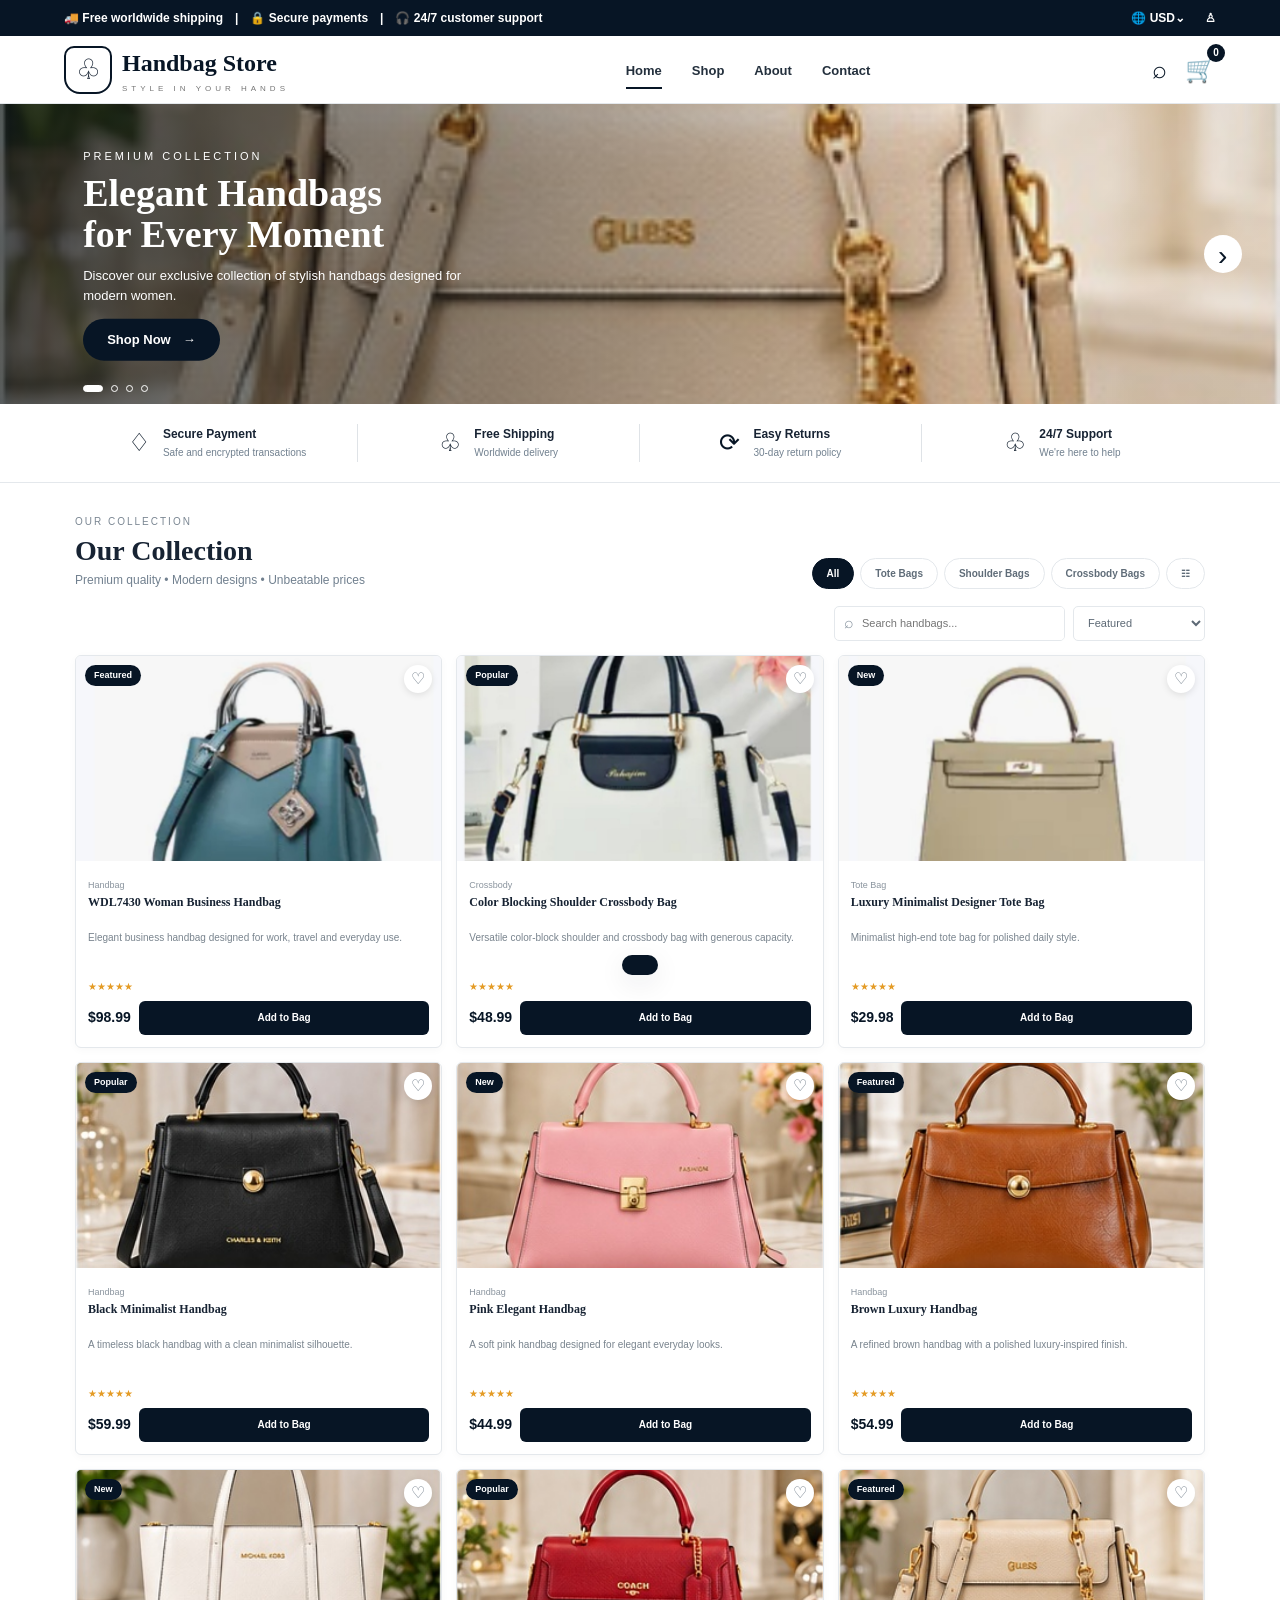
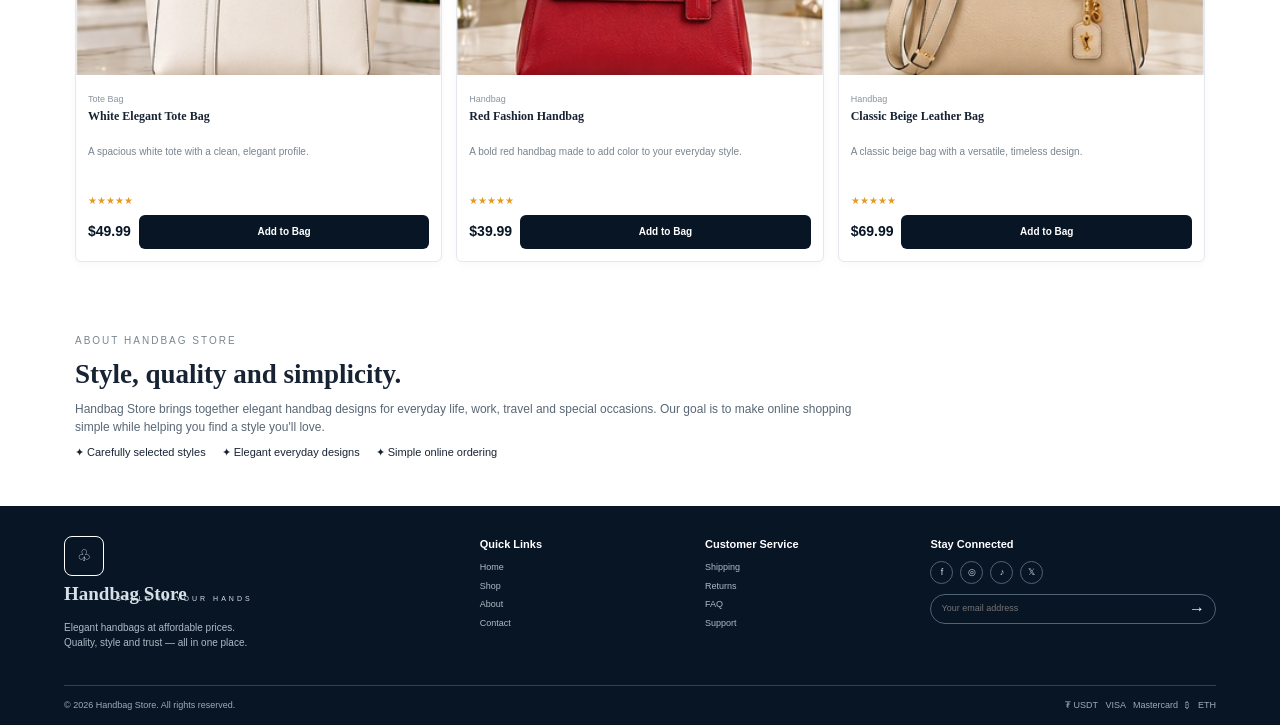
==== commit b1ab19d0: "Add MoonPay card checkout widget" ====
--- a/index.html
+++ b/index.html
@@ -266,6 +266,7 @@
       <div class="payment-content" id="cardPayment">
 
         <div class="card-payment-box">
+        <div id="helioCheckoutContainer"></div>
           <div class="card-icon">▣</div>
           <h3>Pay securely by card</h3>
           <p>
@@ -354,5 +355,28 @@
   <div class="toast" id="toast"></div>
 
   <script src="script.js"></script>
+
+<script type="module" crossorigin src="https://embed.hel.io/assets/index-v1.js"></script>
+
+<script>
+document.addEventListener("DOMContentLoaded", () => {
+  window.helioCheckout(
+    document.getElementById("helioCheckoutContainer"),
+    {
+      paylinkId: "6ab9997a95fb245f1c802ed1",
+      theme: {"themeMode":"light"},
+      primaryColor: "#7D00FF",
+      neutralColor: "#A2A0B4",
+      display: "inline",
+      onSuccess: event => console.log(event),
+      onError: event => console.log(event),
+      onPending: event => console.log(event),
+      onCancel: () => console.log("Cancelled payment"),
+      onStartPayment: () => console.log("Starting payment")
+    }
+  );
+});
+</script>
+
 </body>
 </html>
--- a/style.css
+++ b/style.css
@@ -1274,3 +1274,119 @@
     padding:10px 14px 30px;
   }
 }
+
+
+/* FINAL PRODUCT + CART FIXES */
+.product-image{
+  position:relative;
+  overflow:hidden;
+}
+
+.product-image img{
+  width:100%;
+  height:205px;
+  object-fit:cover;
+  background:#f3f3f0;
+}
+
+.product-info > p.product-description{
+  color:#79848e;
+  font-size:10px;
+  line-height:1.45;
+  min-height:42px;
+  margin:0 0 6px;
+}
+
+.product-bottom{
+  display:flex;
+  align-items:center;
+  justify-content:space-between;
+  gap:8px;
+  margin-top:5px;
+}
+
+.product-bottom .product-price{
+  margin:0;
+  white-space:nowrap;
+}
+
+.add-to-cart{
+  flex:1;
+  min-height:34px;
+  border:0;
+  border-radius:6px;
+  padding:8px 10px;
+  background:var(--navy);
+  color:#fff;
+  font-size:10px;
+  font-weight:700;
+  transition:.2s;
+}
+
+.add-to-cart:hover{
+  background:#18344f;
+  transform:translateY(-1px);
+}
+
+.product-fav{
+  z-index:3;
+  cursor:pointer;
+  font-size:16px;
+}
+
+.product-fav.active{
+  color:#c7384f;
+}
+
+.quantity-controls{
+  display:flex;
+  align-items:center;
+  gap:6px;
+  margin-top:7px;
+}
+
+.quantity-controls button{
+  width:25px;
+  height:25px;
+  border:1px solid var(--line);
+  background:#fff;
+  border-radius:5px;
+  color:var(--navy);
+  font-weight:700;
+  cursor:pointer;
+}
+
+.quantity-controls span{
+  min-width:20px;
+  text-align:center;
+  font-size:11px;
+  font-weight:700;
+}
+
+.remove-item{
+  margin-top:5px;
+  padding:0;
+  font-size:9px;
+  cursor:pointer;
+}
+
+@media(max-width:480px){
+  .product-image img{
+    height:145px;
+  }
+
+  .product-bottom{
+    align-items:stretch;
+  }
+
+  .add-to-cart{
+    min-height:30px;
+    padding:6px 7px;
+    font-size:9px;
+  }
+
+  .product-info > p.product-description{
+    font-size:8px;
+    min-height:36px;
+  }
+}
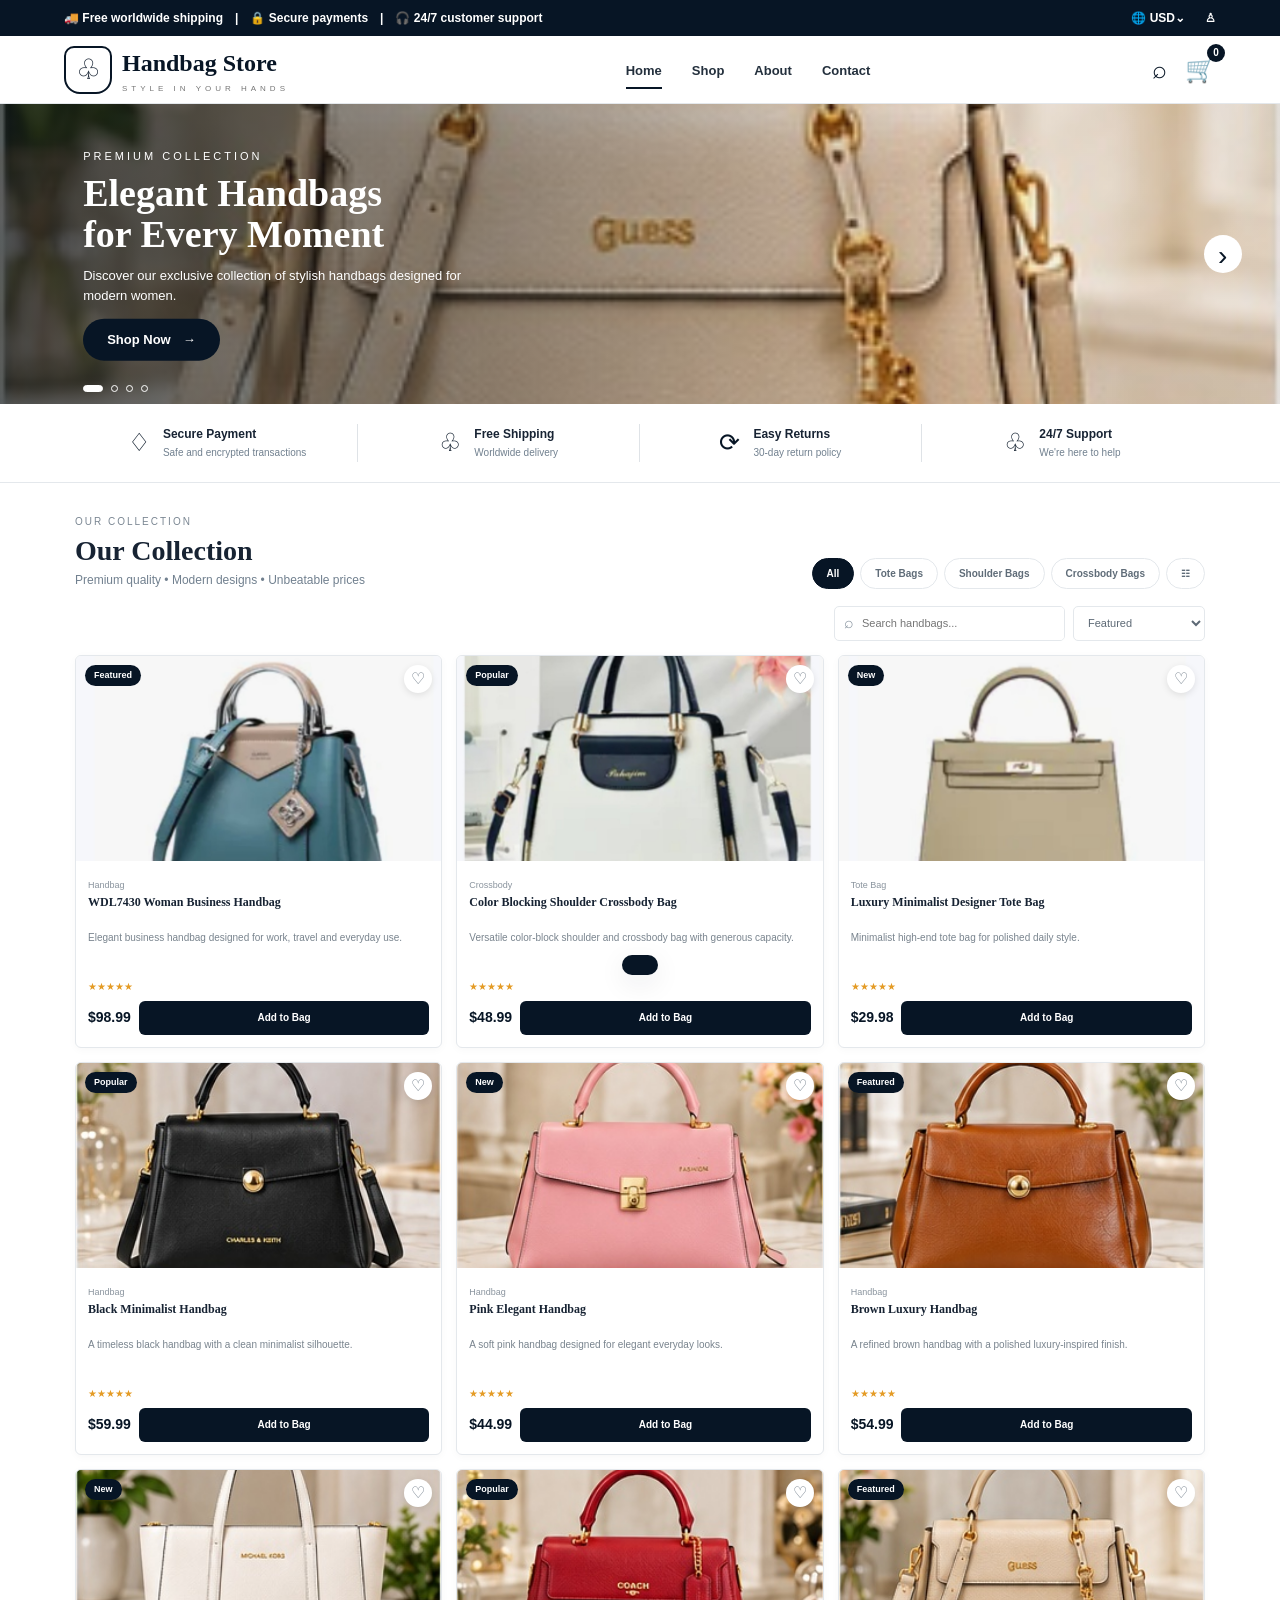
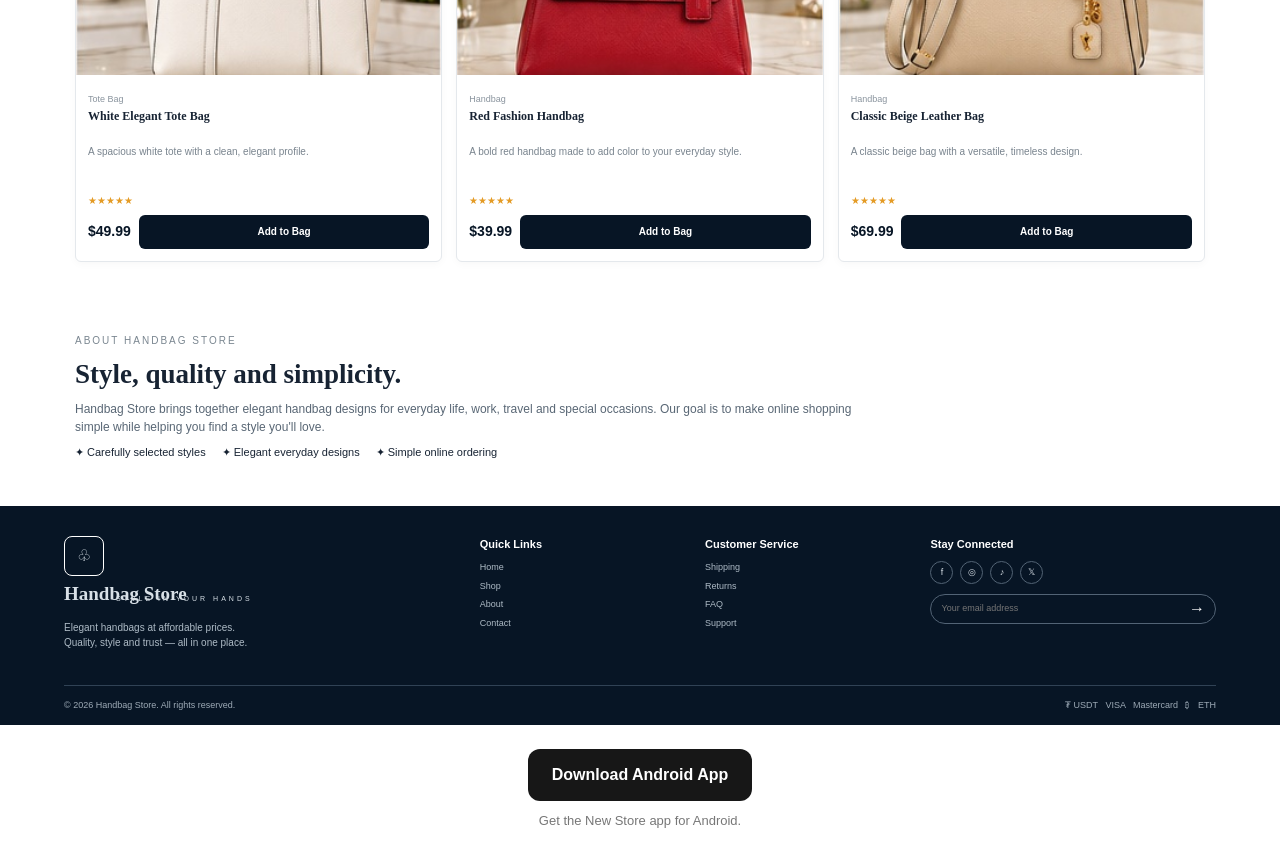
==== commit 9cb258c7: "Add Android app download button" ====
--- a/index.html
+++ b/index.html
@@ -378,5 +378,18 @@
 });
 </script>
 
+
+    <div id="download-android-app" style="text-align:center;padding:24px 12px;">
+      <a href="https://github.com/haddedy57-glitch/new-store/releases/latest"
+         style="display:inline-block;background:#171717;color:#fff;
+         padding:14px 24px;border-radius:12px;text-decoration:none;
+         font-weight:700;font-family:Arial,sans-serif;">
+        Download Android App
+      </a>
+      <p style="margin-top:10px;font-size:13px;color:#777;">
+        Get the New Store app for Android.
+      </p>
+    </div>
+    
 </body>
 </html>
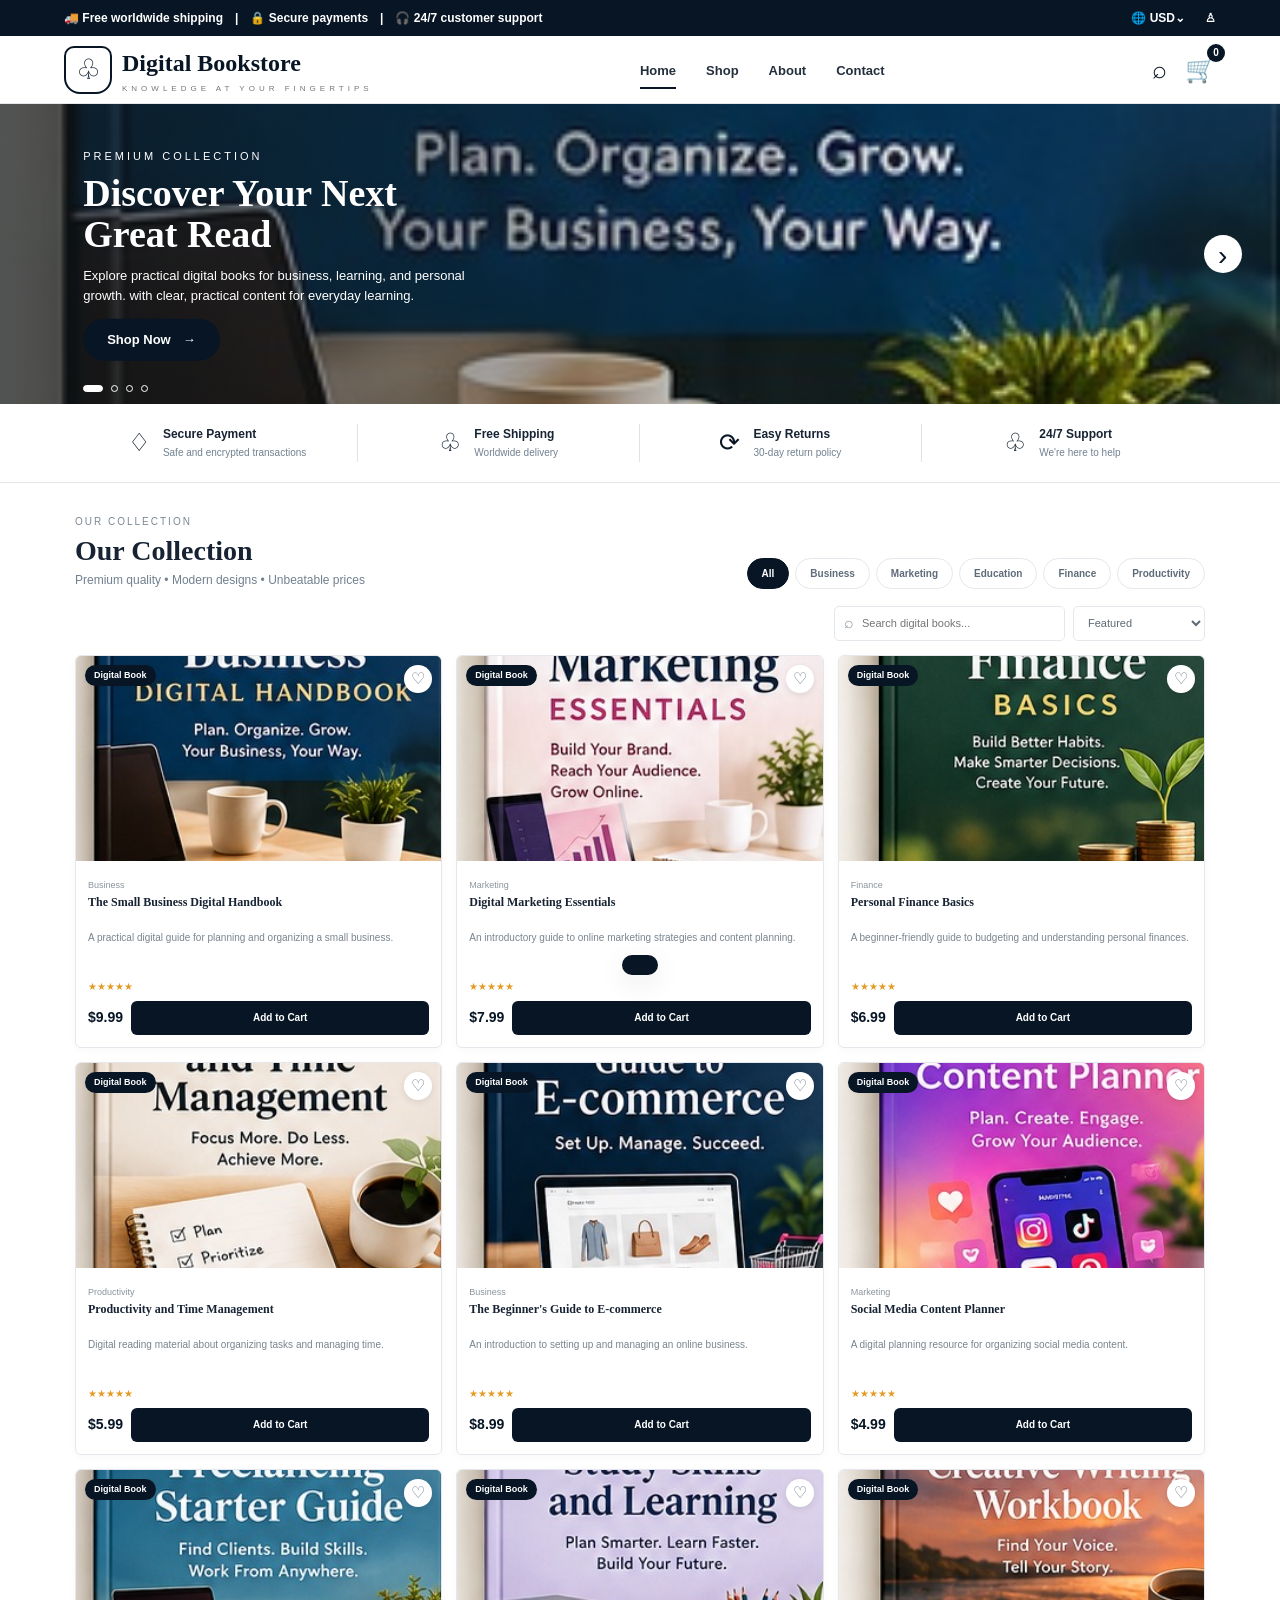
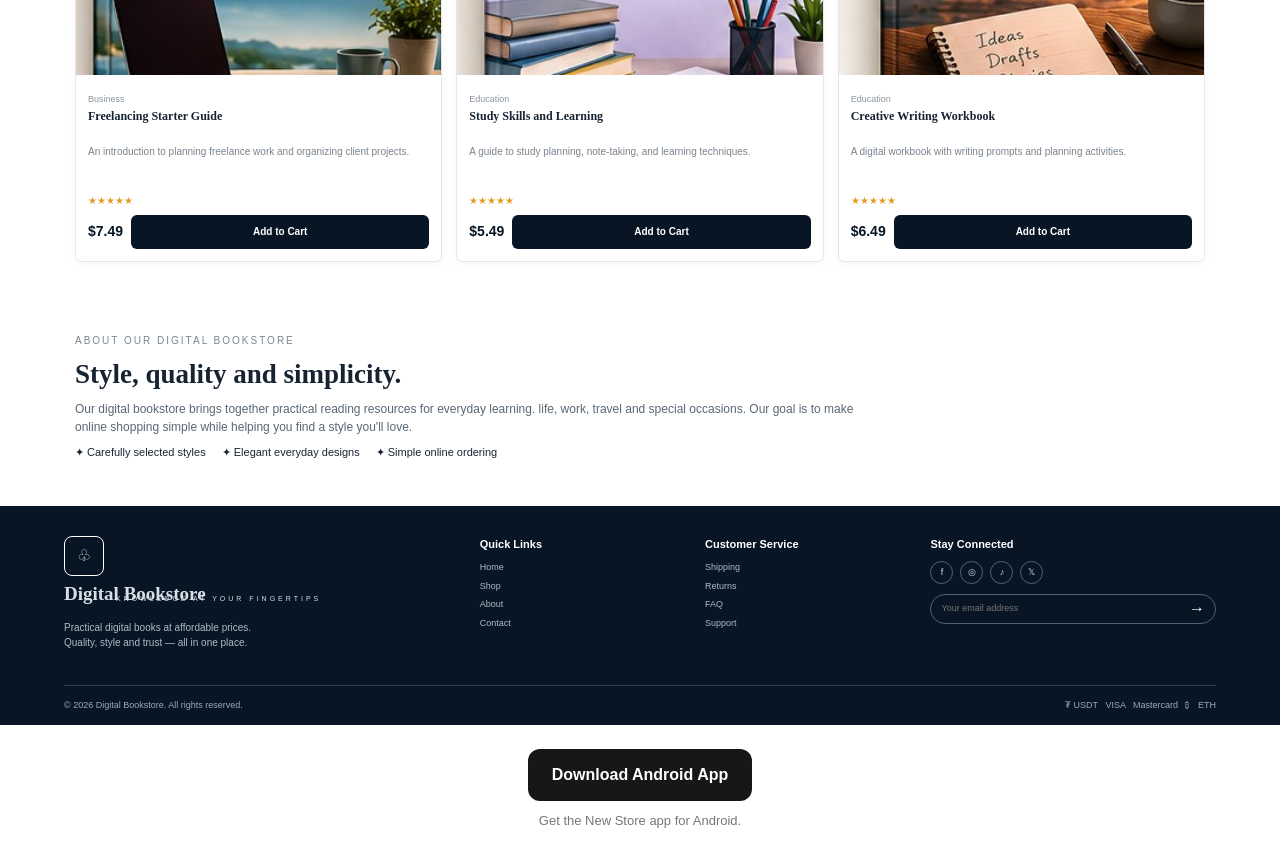
==== commit 34cd0514: "Convert store to digital ebook catalog" ====
--- a/index.html
+++ b/index.html
@@ -3,8 +3,8 @@
 <head>
   <meta charset="UTF-8">
   <meta name="viewport" content="width=device-width, initial-scale=1.0">
-  <meta name="description" content="Handbag Store — elegant handbags for every moment.">
-  <title>Handbag Store | Style in Your Hands</title>
+  <meta name="description" content="Digital Bookstore — practical ebooks for learning and growth.">
+  <title>Digital Bookstore | Knowledge at Your Fingertips</title>
   <link rel="stylesheet" href="style.css">
 </head>
 
@@ -29,8 +29,8 @@
     <a href="#" class="brand">
       <div class="brand-icon">♧</div>
       <div>
-        <strong>Handbag Store</strong>
-        <small>STYLE IN YOUR HANDS</small>
+        <strong>Digital Bookstore</strong>
+        <small>KNOWLEDGE AT YOUR FINGERTIPS</small>
       </div>
     </a>
 
@@ -57,17 +57,17 @@
       <div class="hero-overlay"></div>
 
       <img
-        src="images/product-9.jpg"
-        alt="Elegant beige handbag"
+        src="images/ebook-covers/ebook-cover-1.jpg"
+        alt="Digital books and learning resources"
         class="hero-image"
       >
 
       <div class="hero-content">
         <span>PREMIUM COLLECTION</span>
-        <h1>Elegant Handbags<br>for Every Moment</h1>
+        <h1>Discover Your Next<br>Great Read</h1>
         <p>
-          Discover our exclusive collection of stylish handbags
-          designed for modern women.
+          Explore practical digital books for business, learning, and personal growth.
+          with clear, practical content for everyday learning.
         </p>
         <a href="#shop" class="primary-btn">Shop Now <span>→</span></a>
       </div>
@@ -129,10 +129,11 @@
 
         <div class="filters">
           <button class="filter-btn active" data-category="all">All</button>
-          <button class="filter-btn" data-category="tote">Tote Bags</button>
-          <button class="filter-btn" data-category="shoulder">Shoulder Bags</button>
-          <button class="filter-btn" data-category="crossbody">Crossbody Bags</button>
-          <button class="filter-btn" data-category="handbag">☷</button>
+          <button class="filter-btn" data-category="business">Business</button>
+          <button class="filter-btn" data-category="marketing">Marketing</button>
+          <button class="filter-btn" data-category="education">Education</button>
+          <button class="filter-btn" data-category="finance">Finance</button>
+          <button class="filter-btn" data-category="productivity">Productivity</button>
         </div>
       </div>
 
@@ -142,7 +143,7 @@
           <input
             type="search"
             id="searchInput"
-            placeholder="Search handbags..."
+            placeholder="Search digital books..."
           >
         </div>
 
@@ -160,10 +161,10 @@
 
     <!-- ABOUT -->
     <section class="about-section" id="about">
-      <span>ABOUT HANDBAG STORE</span>
+      <span>ABOUT OUR DIGITAL BOOKSTORE</span>
       <h2>Style, quality and simplicity.</h2>
       <p>
-        Handbag Store brings together elegant handbag designs for everyday
+        Our digital bookstore brings together practical reading resources for everyday learning.
         life, work, travel and special occasions. Our goal is to make online
         shopping simple while helping you find a style you'll love.
       </p>
@@ -189,7 +190,7 @@
       <div class="empty-cart">
         <span>🛍️</span>
         <strong>Your cart is empty</strong>
-        <p>Add your favorite handbags to continue.</p>
+        <p>Add your favorite ebooks to continue.</p>
       </div>
     </div>
 
@@ -303,12 +304,12 @@
     <div class="footer-brand">
       <div class="footer-logo">♧</div>
       <div>
-        <strong>Handbag Store</strong>
-        <small>STYLE IN YOUR HANDS</small>
+        <strong>Digital Bookstore</strong>
+        <small>KNOWLEDGE AT YOUR FINGERTIPS</small>
       </div>
 
       <p>
-        Elegant handbags at affordable prices.<br>
+        Practical digital books at affordable prices.<br>
         Quality, style and trust — all in one place.
       </p>
     </div>
@@ -345,7 +346,7 @@
     </div>
 
     <div class="footer-bottom">
-      <span>© 2026 Handbag Store. All rights reserved.</span>
+      <span>© 2026 Digital Bookstore. All rights reserved.</span>
       <span>₮ USDT &nbsp; VISA &nbsp; Mastercard &nbsp; ₿ &nbsp; ETH</span>
     </div>
 
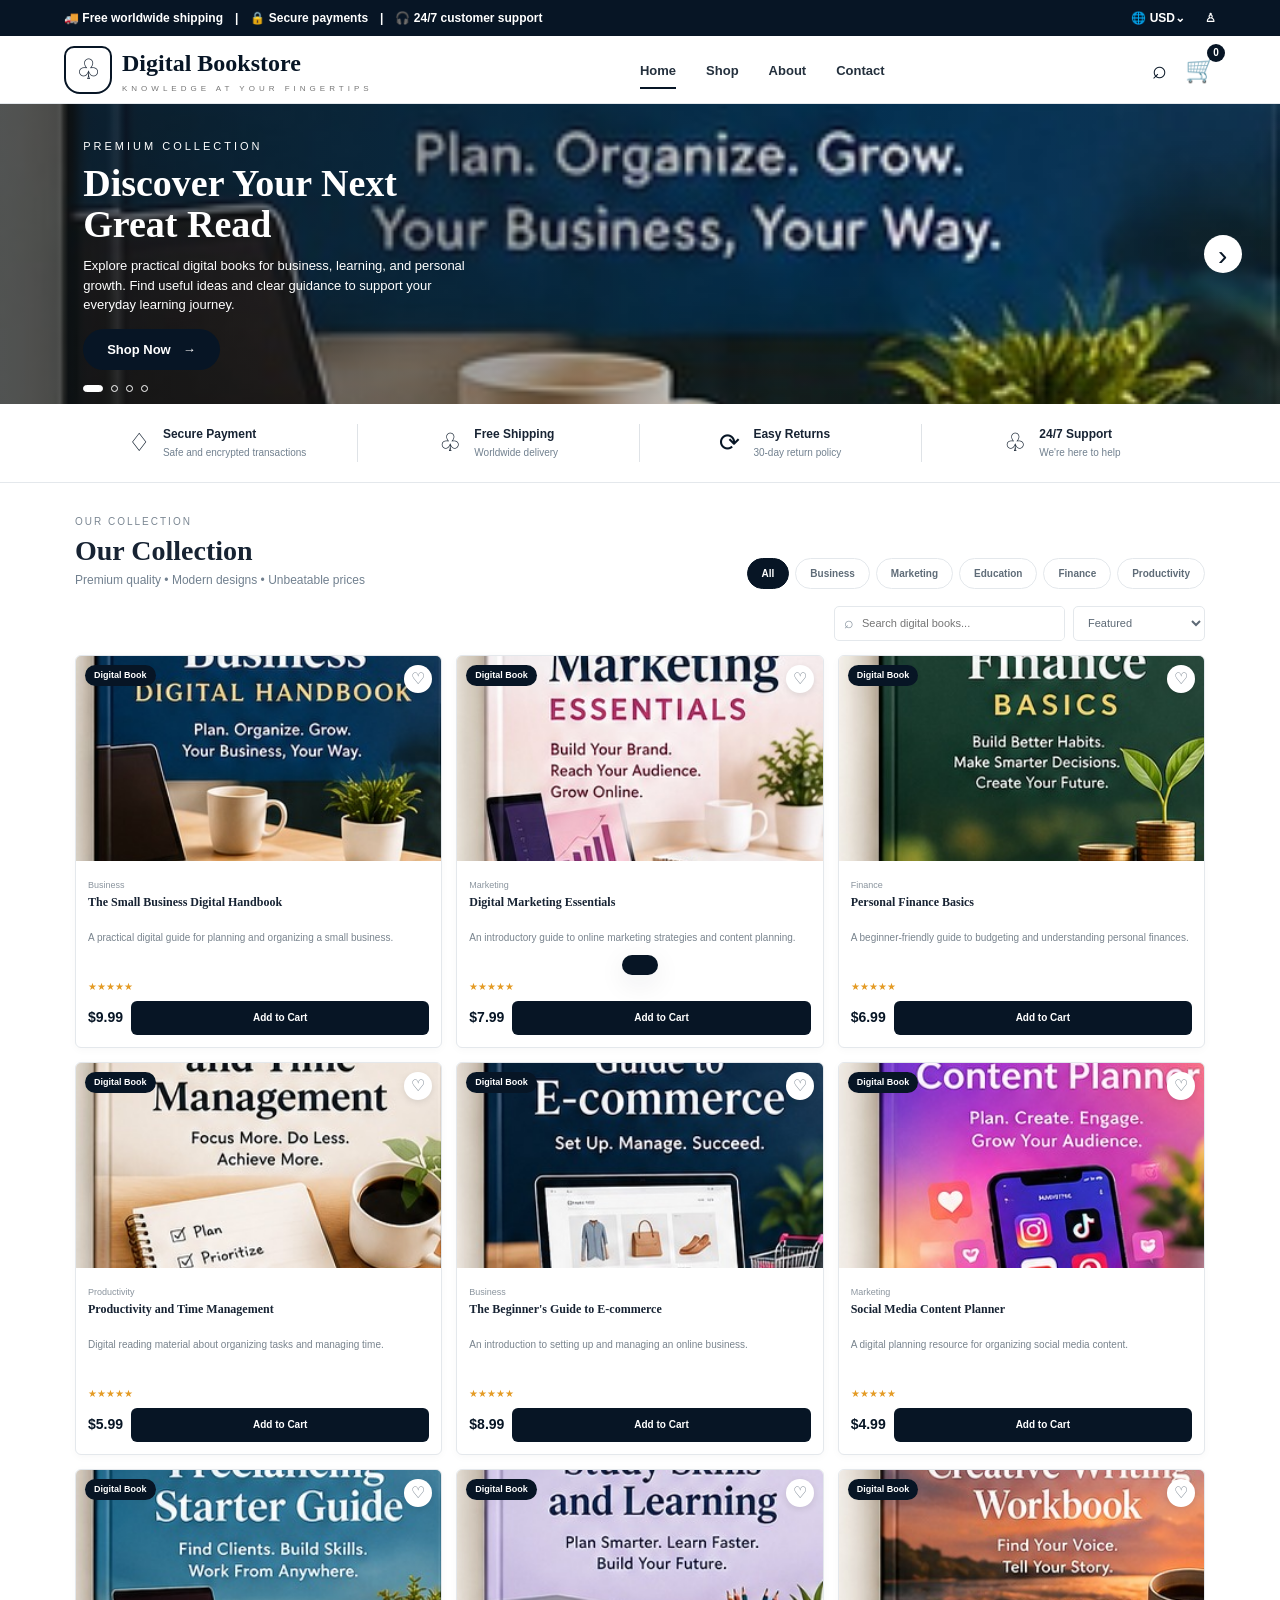
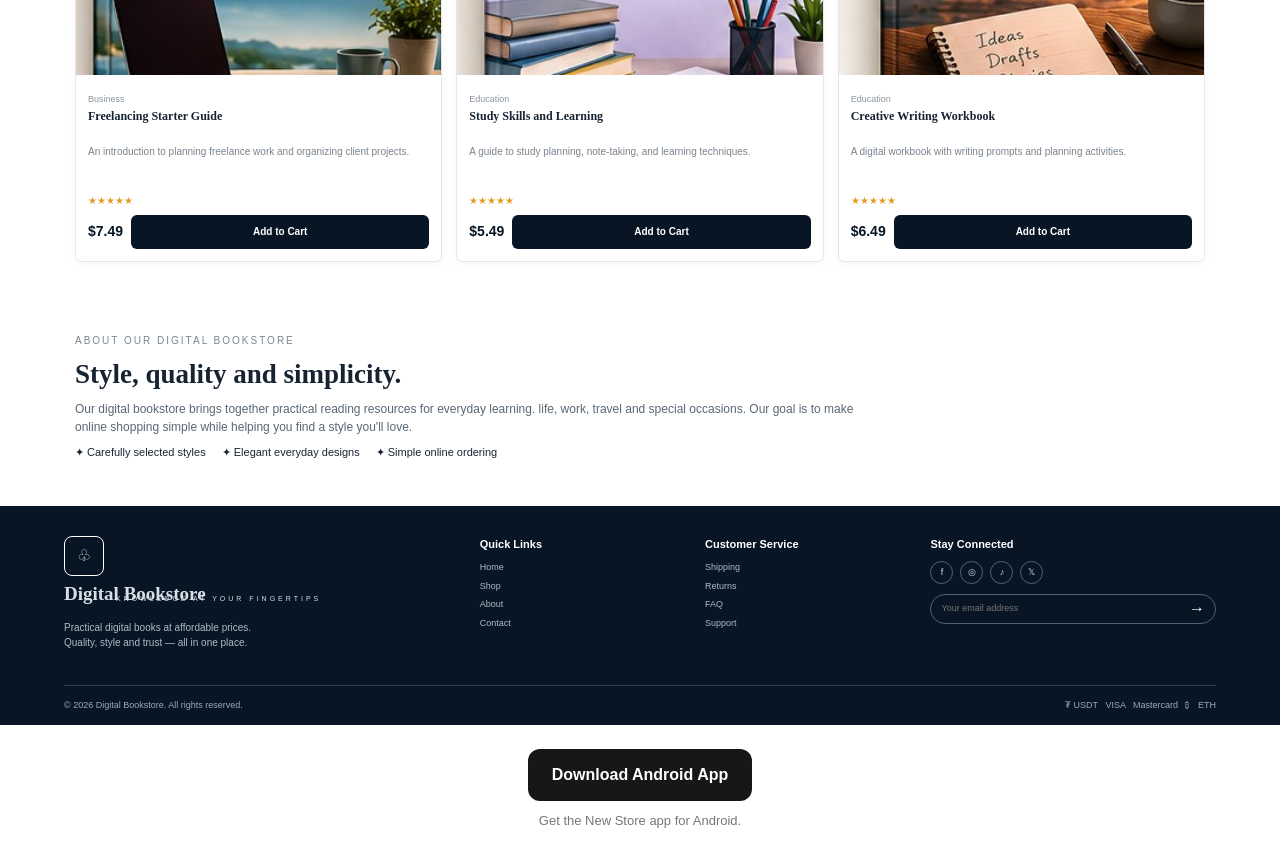
==== commit 66370478: "Polish ebook store hero text" ====
--- a/index.html
+++ b/index.html
@@ -67,7 +67,7 @@
         <h1>Discover Your Next<br>Great Read</h1>
         <p>
           Explore practical digital books for business, learning, and personal growth.
-          with clear, practical content for everyday learning.
+          Find useful ideas and clear guidance to support your everyday learning journey.
         </p>
         <a href="#shop" class="primary-btn">Shop Now <span>→</span></a>
       </div>
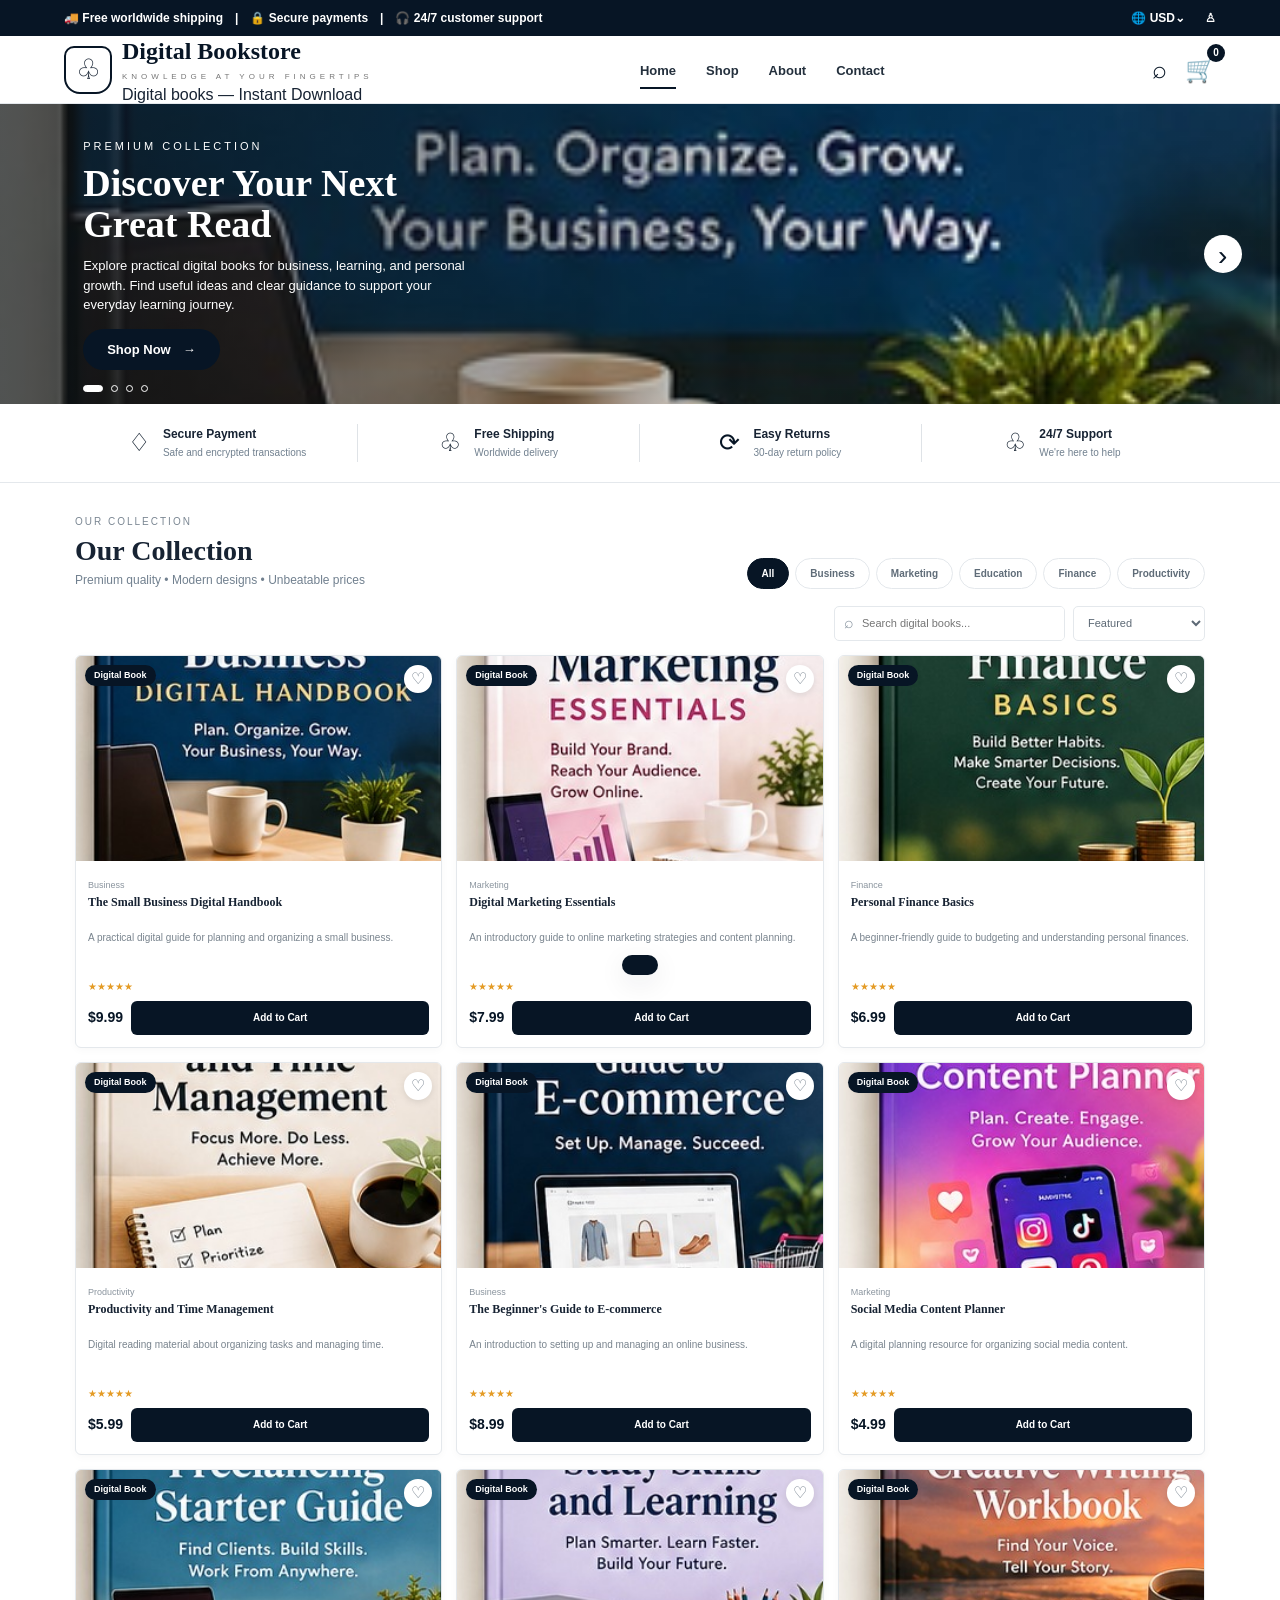
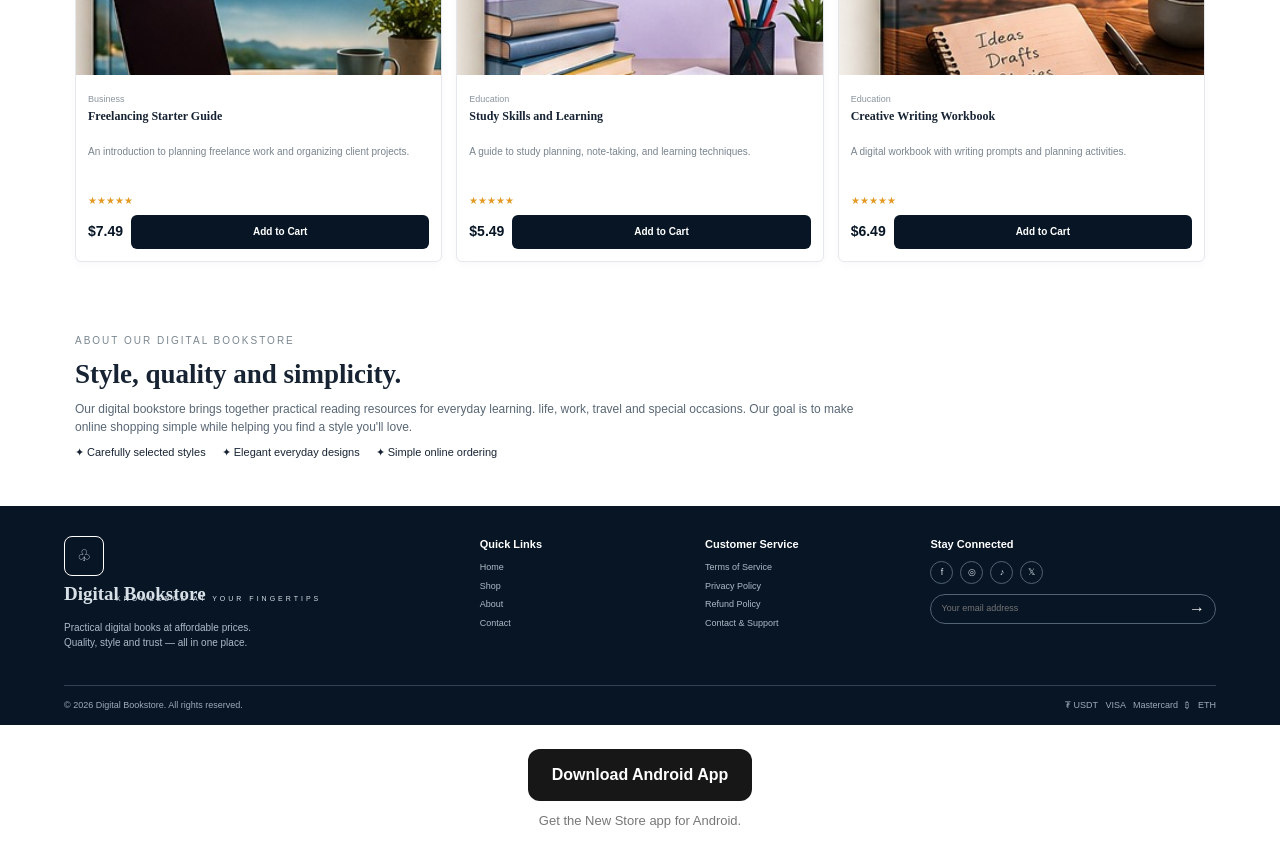
==== commit 17f67534: "Improve legal pages for digital bookstore" ====
--- a/index.html
+++ b/index.html
@@ -31,6 +31,7 @@
       <div>
         <strong>Digital Bookstore</strong>
         <small>KNOWLEDGE AT YOUR FINGERTIPS</small>
+      <p>Digital books — Instant Download</p>
       </div>
     </a>
 
@@ -324,10 +325,10 @@
 
     <div class="footer-column">
       <h3>Customer Service</h3>
-      <a href="#">Shipping</a>
-      <a href="#">Returns</a>
-      <a href="#">FAQ</a>
-      <a href="#">Support</a>
+      <a href="legal/terms.html">Terms of Service</a>
+      <a href="legal/privacy.html">Privacy Policy</a>
+      <a href="legal/refunds.html">Refund Policy</a>
+      <a href="#contact">Contact &amp; Support</a>
     </div>
 
     <div class="footer-column">
